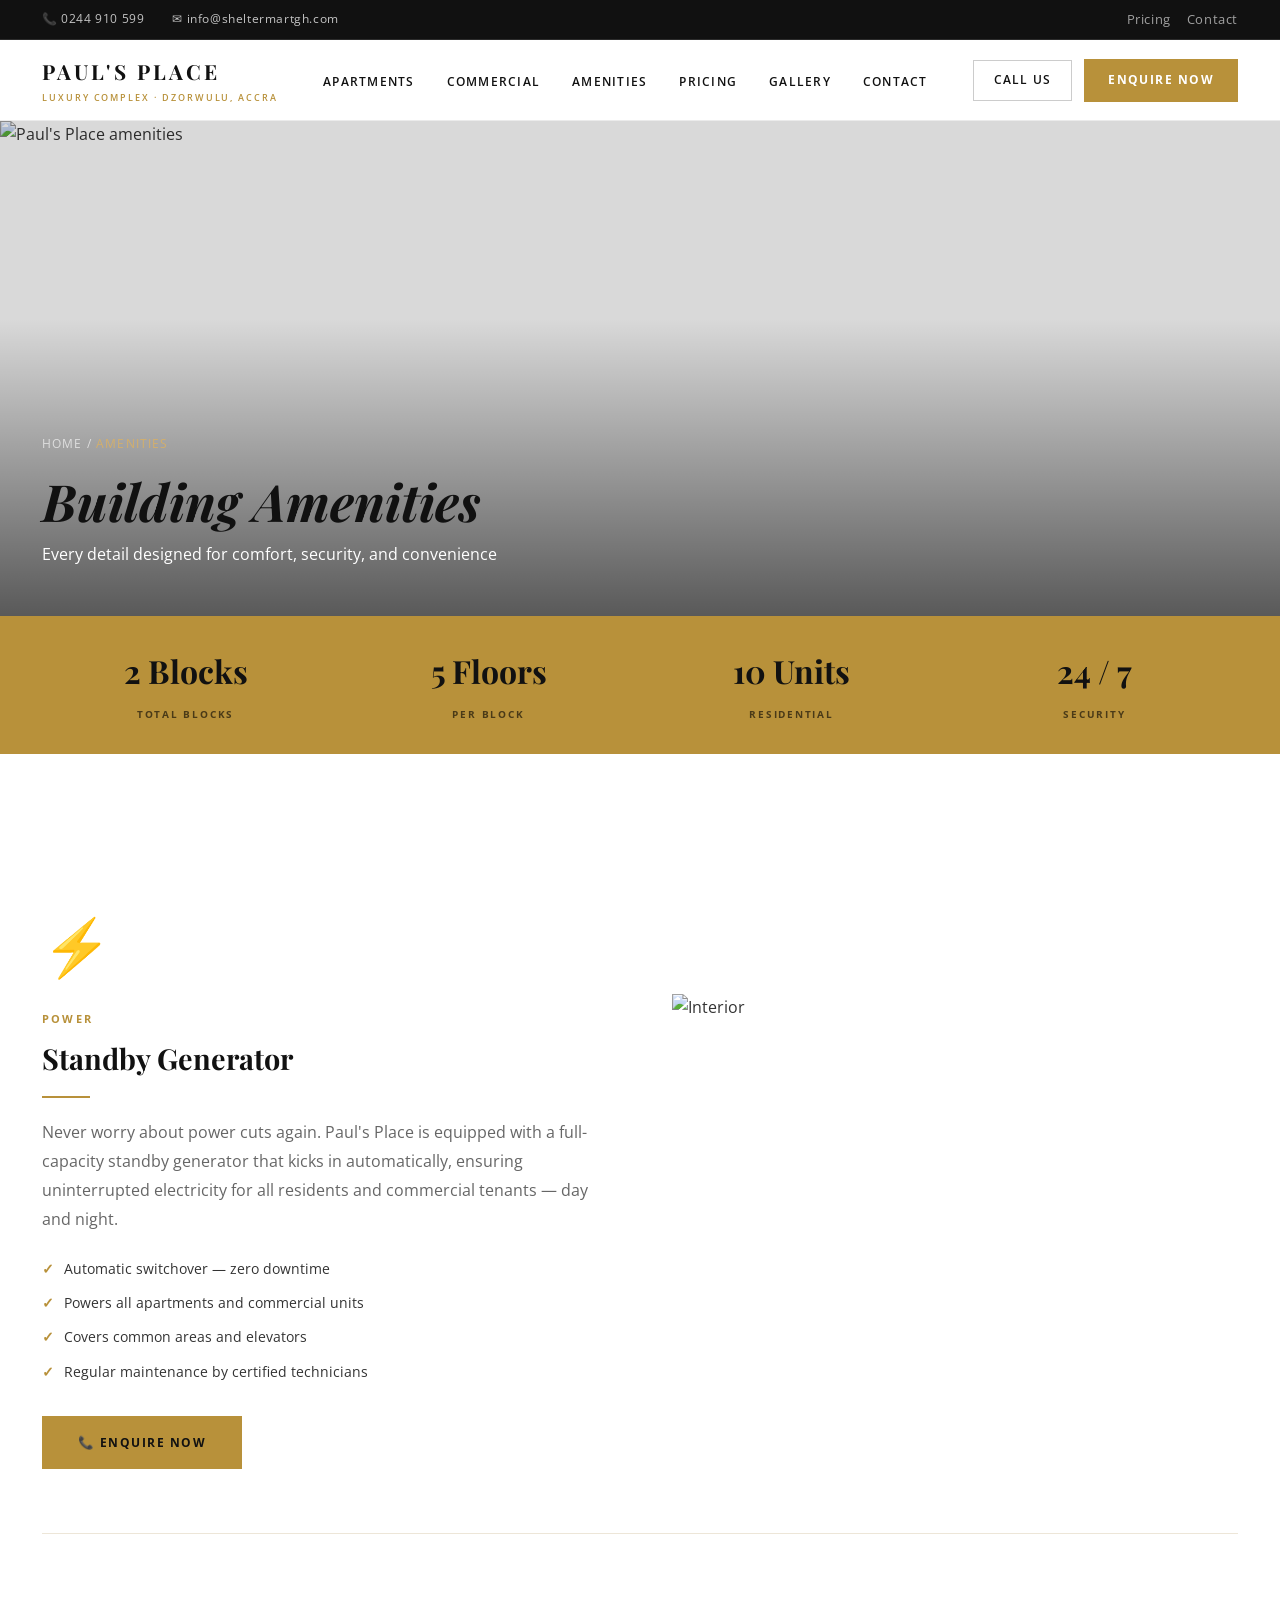
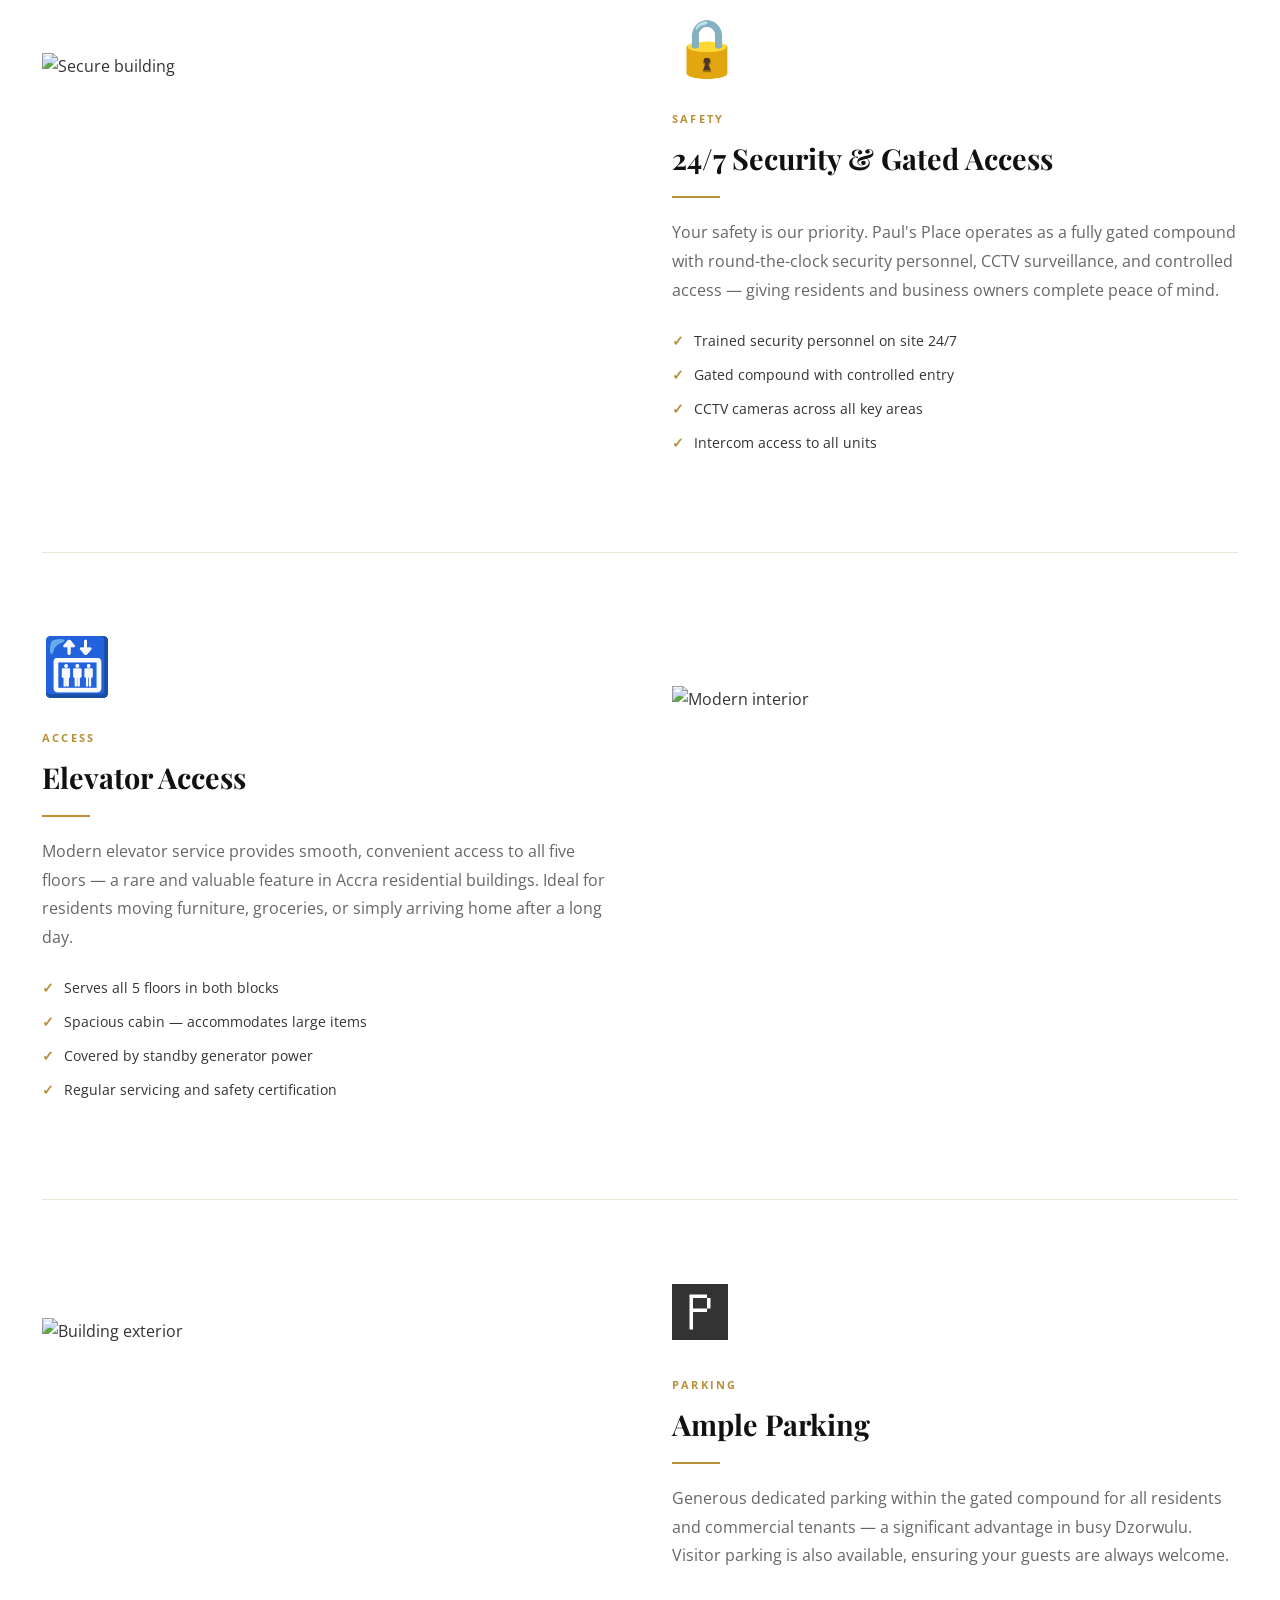
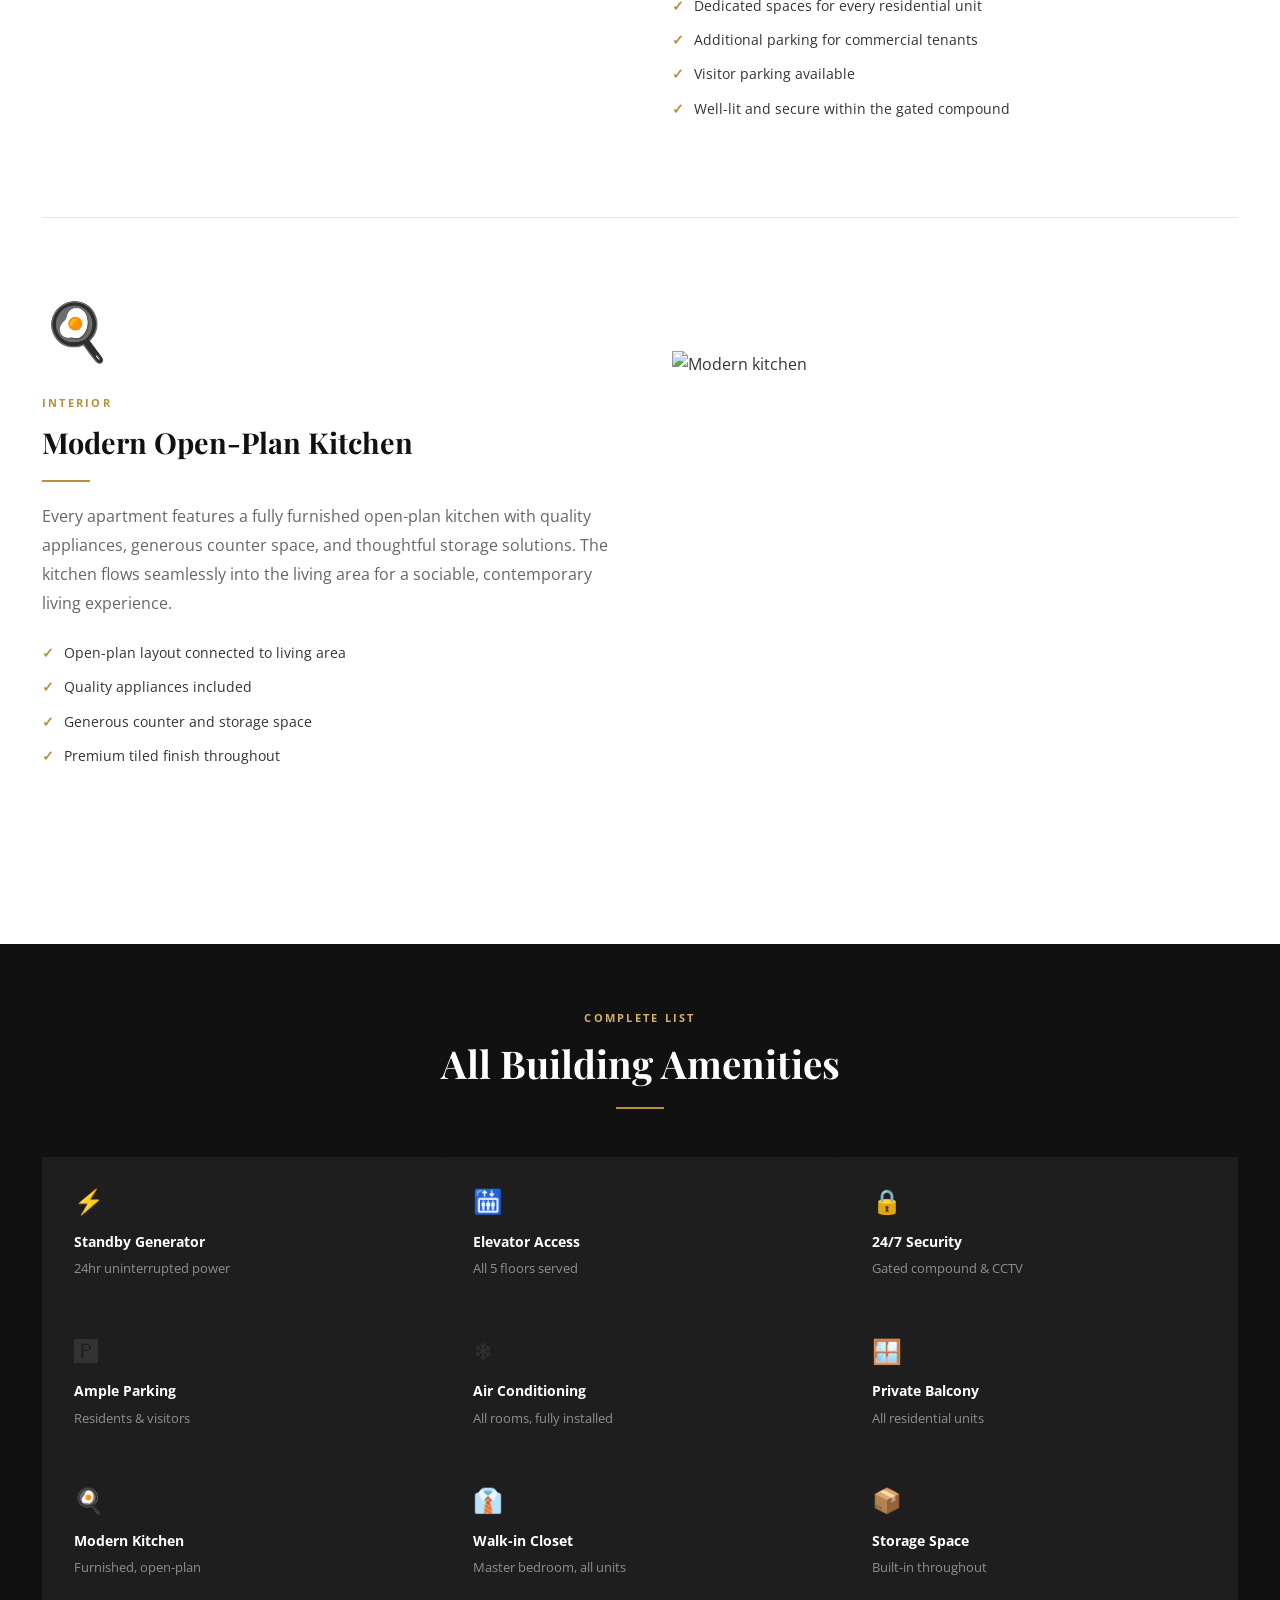
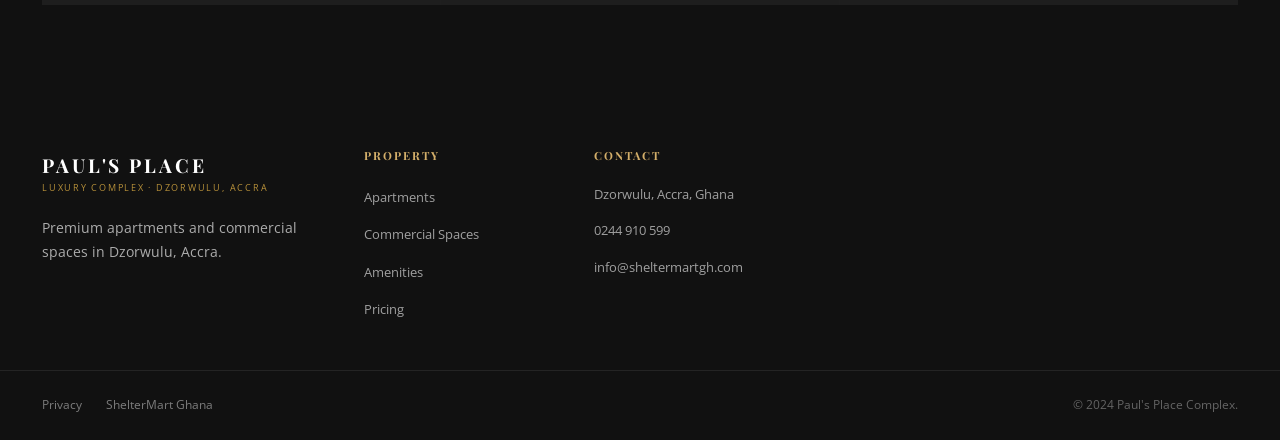
==== pages/amenities.html @ 36ce8ba9 "Initial commit: Paul's Place website" ====
<!DOCTYPE html>
<html lang="en">
<head>
  <meta charset="UTF-8" />
  <meta name="viewport" content="width=device-width, initial-scale=1.0" />
  <title>Amenities — Paul's Place | Dzorwulu, Accra</title>
  <meta name="description" content="Paul's Place building amenities: standby generator, elevator, 24/7 security, ample parking, air conditioning, balconies and premium finishes in Dzorwulu, Accra." />
  <link rel="preconnect" href="https://fonts.googleapis.com" />
  <link rel="preconnect" href="https://fonts.gstatic.com" crossorigin />
  <link href="https://fonts.googleapis.com/css2?family=Playfair+Display:ital,wght@0,400;0,600;0,700;1,400;1,700&family=Open+Sans:wght@300;400;600;700&display=swap" rel="stylesheet" />
  <link rel="stylesheet" href="../css/styles.css" />
  <style>
    .page-hero{position:relative;height:55vh;min-height:380px;overflow:hidden;display:flex;align-items:flex-end}
    .page-hero img{position:absolute;inset:0;width:100%;height:100%;object-fit:cover}
    .page-hero-overlay{position:absolute;inset:0;background:linear-gradient(to top,rgba(0,0,0,.65) 0%,rgba(0,0,0,.15) 60%)}
    .page-hero-content{position:relative;z-index:2;color:#fff;padding:3rem 2rem;max-width:1260px;margin:0 auto;width:100%}
    .page-hero-content h1{font-family:'Playfair Display',serif;font-size:clamp(2rem,4vw,3.5rem);font-style:italic;margin-bottom:.5rem}
    .breadcrumb{font-size:.72rem;letter-spacing:.1em;text-transform:uppercase;color:rgba(255,255,255,.65);margin-bottom:1rem}
    .breadcrumb a{color:rgba(255,255,255,.65)}.breadcrumb span{color:var(--gold-light)}
    .amenity-full{display:grid;grid-template-columns:1fr 1fr;gap:4rem;align-items:center;padding:4rem 0;border-bottom:1px solid var(--cream-2)}
    .amenity-full:last-child{border-bottom:none}
    .amenity-full.reverse{direction:rtl}.amenity-full.reverse>*{direction:ltr}
    .amenity-icon-large{font-size:3.5rem;margin-bottom:1rem}
    .checklist{display:flex;flex-direction:column;gap:.6rem;margin:1.5rem 0 2rem}
    .checklist li{display:flex;align-items:flex-start;gap:.6rem;font-size:.9rem;color:var(--text)}
    .checklist li::before{content:'✓';color:var(--gold);font-weight:700;flex-shrink:0}
    @media(max-width:768px){.amenity-full,.amenity-full.reverse{grid-template-columns:1fr;direction:ltr}.amenity-full.reverse>*{direction:ltr}}
  </style>
</head>
<body>
<div class="top-bar"><div class="container">
  <div class="top-bar-left"><a href="tel:0244910599">📞 0244 910 599</a><a href="mailto:info@sheltermartgh.com">✉ info@sheltermartgh.com</a></div>
  <div class="top-bar-right"><a href="../index.html#pricing">Pricing</a><a href="../index.html#contact">Contact</a></div>
</div></div>

<nav class="navbar" id="navbar"><div class="container">
  <a href="../index.html" class="navbar-logo"><span class="brand-name">Paul's Place</span><span class="brand-sub">Luxury Complex · Dzorwulu, Accra</span></a>
  <ul class="nav-links" id="navLinks">
    <li><a href="apartments.html">Apartments</a></li><li><a href="commercial.html">Commercial</a></li>
    <li><a href="amenities.html">Amenities</a></li><li><a href="../index.html#pricing">Pricing</a></li>
    <li><a href="../index.html#gallery">Gallery</a></li><li><a href="../index.html#contact">Contact</a></li>
  </ul>
  <div class="nav-actions">
    <a href="tel:0244910599" class="btn-signin">Call Us</a>
    <a href="../index.html#enquiry" class="btn-book">Enquire Now</a>
    <button class="nav-toggle" id="navToggle" aria-label="Toggle nav"><span></span><span></span><span></span></button>
  </div>
</div></nav>

<div class="page-hero">
  <img src="http://sheltermartgh.com/storage/three-bedroom-apartments-for-rent-at-dzorwulu/photo-45-2025-12-03-15-37-06.jpg" alt="Paul's Place amenities" loading="eager" />
  <div class="page-hero-overlay"></div>
  <div class="page-hero-content">
    <p class="breadcrumb"><a href="../index.html">Home</a> / <span>Amenities</span></p>
    <h1>Building Amenities</h1>
    <p>Every detail designed for comfort, security, and convenience</p>
  </div>
</div>

<!-- stats -->
<div style="background:var(--gold);padding:1.75rem 0">
  <div class="container">
    <div style="display:grid;grid-template-columns:repeat(4,1fr);gap:1rem;text-align:center">
      <div><span style="font-family:'Playfair Display',serif;font-size:2rem;font-weight:700;color:var(--dark);display:block">2 Blocks</span><span style="font-size:.62rem;font-weight:700;letter-spacing:.18em;text-transform:uppercase;color:rgba(0,0,0,.6)">Total Blocks</span></div>
      <div><span style="font-family:'Playfair Display',serif;font-size:2rem;font-weight:700;color:var(--dark);display:block">5 Floors</span><span style="font-size:.62rem;font-weight:700;letter-spacing:.18em;text-transform:uppercase;color:rgba(0,0,0,.6)">Per Block</span></div>
      <div><span style="font-family:'Playfair Display',serif;font-size:2rem;font-weight:700;color:var(--dark);display:block">10 Units</span><span style="font-size:.62rem;font-weight:700;letter-spacing:.18em;text-transform:uppercase;color:rgba(0,0,0,.6)">Residential</span></div>
      <div><span style="font-family:'Playfair Display',serif;font-size:2rem;font-weight:700;color:var(--dark);display:block">24 / 7</span><span style="font-size:.62rem;font-weight:700;letter-spacing:.18em;text-transform:uppercase;color:rgba(0,0,0,.6)">Security</span></div>
    </div>
  </div>
</div>

<section style="background:var(--white);padding:5rem 0">
  <div class="container">

    <div class="amenity-full reveal">
      <div>
        <div class="amenity-icon-large">⚡</div>
        <span class="section-eyebrow">Power</span>
        <h2 style="font-family:'Playfair Display',serif;font-size:1.8rem;margin-bottom:.75rem">Standby Generator</h2>
        <div class="divider"></div>
        <p style="color:var(--text-light);line-height:1.8">Never worry about power cuts again. Paul's Place is equipped with a full-capacity standby generator that kicks in automatically, ensuring uninterrupted electricity for all residents and commercial tenants — day and night.</p>
        <ul class="checklist"><li>Automatic switchover — zero downtime</li><li>Powers all apartments and commercial units</li><li>Covers common areas and elevators</li><li>Regular maintenance by certified technicians</li></ul>
        <a href="tel:0244910599" class="btn-primary">📞 Enquire Now</a>
      </div>
      <div>
        <img src="http://sheltermartgh.com/storage/two-bedroom-apartments-for-rent-at-dzorwulu-1/photo-32-2025-12-03-15-37-06.jpg" alt="Interior" loading="lazy" style="width:100%;height:380px;object-fit:cover" />
      </div>
    </div>

    <div class="amenity-full reverse reveal">
      <div>
        <div class="amenity-icon-large">🔒</div>
        <span class="section-eyebrow">Safety</span>
        <h2 style="font-family:'Playfair Display',serif;font-size:1.8rem;margin-bottom:.75rem">24/7 Security &amp; Gated Access</h2>
        <div class="divider"></div>
        <p style="color:var(--text-light);line-height:1.8">Your safety is our priority. Paul's Place operates as a fully gated compound with round-the-clock security personnel, CCTV surveillance, and controlled access — giving residents and business owners complete peace of mind.</p>
        <ul class="checklist"><li>Trained security personnel on site 24/7</li><li>Gated compound with controlled entry</li><li>CCTV cameras across all key areas</li><li>Intercom access to all units</li></ul>
      </div>
      <div>
        <img src="http://sheltermartgh.com/storage/three-bedroom-apartments-for-rent-at-dzorwulu/photo-27-2025-12-03-15-37-06.jpg" alt="Secure building" loading="lazy" style="width:100%;height:380px;object-fit:cover" />
      </div>
    </div>

    <div class="amenity-full reveal">
      <div>
        <div class="amenity-icon-large">🛗</div>
        <span class="section-eyebrow">Access</span>
        <h2 style="font-family:'Playfair Display',serif;font-size:1.8rem;margin-bottom:.75rem">Elevator Access</h2>
        <div class="divider"></div>
        <p style="color:var(--text-light);line-height:1.8">Modern elevator service provides smooth, convenient access to all five floors — a rare and valuable feature in Accra residential buildings. Ideal for residents moving furniture, groceries, or simply arriving home after a long day.</p>
        <ul class="checklist"><li>Serves all 5 floors in both blocks</li><li>Spacious cabin — accommodates large items</li><li>Covered by standby generator power</li><li>Regular servicing and safety certification</li></ul>
      </div>
      <div>
        <img src="http://sheltermartgh.com/storage/two-bedroom-apartments-for-rent-at-dzorwulu-1/photo-21-2025-12-03-15-37-06.jpg" alt="Modern interior" loading="lazy" style="width:100%;height:380px;object-fit:cover" />
      </div>
    </div>

    <div class="amenity-full reverse reveal">
      <div>
        <div class="amenity-icon-large">🅿</div>
        <span class="section-eyebrow">Parking</span>
        <h2 style="font-family:'Playfair Display',serif;font-size:1.8rem;margin-bottom:.75rem">Ample Parking</h2>
        <div class="divider"></div>
        <p style="color:var(--text-light);line-height:1.8">Generous dedicated parking within the gated compound for all residents and commercial tenants — a significant advantage in busy Dzorwulu. Visitor parking is also available, ensuring your guests are always welcome.</p>
        <ul class="checklist"><li>Dedicated spaces for every residential unit</li><li>Additional parking for commercial tenants</li><li>Visitor parking available</li><li>Well-lit and secure within the gated compound</li></ul>
      </div>
      <div>
        <img src="http://sheltermartgh.com/storage/three-bedroom-apartments-for-rent-at-dzorwulu/photo-41-2025-12-03-15-37-06.jpg" alt="Building exterior" loading="lazy" style="width:100%;height:380px;object-fit:cover" />
      </div>
    </div>

    <div class="amenity-full reveal">
      <div>
        <div class="amenity-icon-large">🍳</div>
        <span class="section-eyebrow">Interior</span>
        <h2 style="font-family:'Playfair Display',serif;font-size:1.8rem;margin-bottom:.75rem">Modern Open-Plan Kitchen</h2>
        <div class="divider"></div>
        <p style="color:var(--text-light);line-height:1.8">Every apartment features a fully furnished open-plan kitchen with quality appliances, generous counter space, and thoughtful storage solutions. The kitchen flows seamlessly into the living area for a sociable, contemporary living experience.</p>
        <ul class="checklist"><li>Open-plan layout connected to living area</li><li>Quality appliances included</li><li>Generous counter and storage space</li><li>Premium tiled finish throughout</li></ul>
      </div>
      <div>
        <img src="http://sheltermartgh.com/storage/two-bedroom-apartments-for-rent-at-dzorwulu-1/photo-6-2025-12-03-15-37-06.jpg" alt="Modern kitchen" loading="lazy" style="width:100%;height:380px;object-fit:cover" />
      </div>
    </div>

  </div>
</section>

<!-- full amenities grid -->
<section style="background:var(--dark);padding:4rem 0">
  <div class="container">
    <div class="section-header reveal" style="text-align:center;margin-bottom:3rem">
      <span class="section-eyebrow" style="color:var(--gold-light)">Complete List</span>
      <h2 class="section-title" style="color:var(--white)">All Building Amenities</h2>
      <div class="divider divider-center"></div>
    </div>
    <div style="display:grid;grid-template-columns:repeat(3,1fr);gap:1px;background:rgba(255,255,255,.06)" class="reveal">
      <div style="background:var(--dark-2);padding:1.5rem 2rem"><span style="font-size:1.5rem;display:block;margin-bottom:.5rem">⚡</span><strong style="color:#fff;font-size:.9rem;display:block">Standby Generator</strong><span style="font-size:.8rem;color:rgba(255,255,255,.5)">24hr uninterrupted power</span></div>
      <div style="background:var(--dark-2);padding:1.5rem 2rem"><span style="font-size:1.5rem;display:block;margin-bottom:.5rem">🛗</span><strong style="color:#fff;font-size:.9rem;display:block">Elevator Access</strong><span style="font-size:.8rem;color:rgba(255,255,255,.5)">All 5 floors served</span></div>
      <div style="background:var(--dark-2);padding:1.5rem 2rem"><span style="font-size:1.5rem;display:block;margin-bottom:.5rem">🔒</span><strong style="color:#fff;font-size:.9rem;display:block">24/7 Security</strong><span style="font-size:.8rem;color:rgba(255,255,255,.5)">Gated compound &amp; CCTV</span></div>
      <div style="background:var(--dark-2);padding:1.5rem 2rem"><span style="font-size:1.5rem;display:block;margin-bottom:.5rem">🅿</span><strong style="color:#fff;font-size:.9rem;display:block">Ample Parking</strong><span style="font-size:.8rem;color:rgba(255,255,255,.5)">Residents &amp; visitors</span></div>
      <div style="background:var(--dark-2);padding:1.5rem 2rem"><span style="font-size:1.5rem;display:block;margin-bottom:.5rem">❄</span><strong style="color:#fff;font-size:.9rem;display:block">Air Conditioning</strong><span style="font-size:.8rem;color:rgba(255,255,255,.5)">All rooms, fully installed</span></div>
      <div style="background:var(--dark-2);padding:1.5rem 2rem"><span style="font-size:1.5rem;display:block;margin-bottom:.5rem">🪟</span><strong style="color:#fff;font-size:.9rem;display:block">Private Balcony</strong><span style="font-size:.8rem;color:rgba(255,255,255,.5)">All residential units</span></div>
      <div style="background:var(--dark-2);padding:1.5rem 2rem"><span style="font-size:1.5rem;display:block;margin-bottom:.5rem">🍳</span><strong style="color:#fff;font-size:.9rem;display:block">Modern Kitchen</strong><span style="font-size:.8rem;color:rgba(255,255,255,.5)">Furnished, open-plan</span></div>
      <div style="background:var(--dark-2);padding:1.5rem 2rem"><span style="font-size:1.5rem;display:block;margin-bottom:.5rem">👔</span><strong style="color:#fff;font-size:.9rem;display:block">Walk-in Closet</strong><span style="font-size:.8rem;color:rgba(255,255,255,.5)">Master bedroom, all units</span></div>
      <div style="background:var(--dark-2);padding:1.5rem 2rem"><span style="font-size:1.5rem;display:block;margin-bottom:.5rem">📦</span><strong style="color:#fff;font-size:.9rem;display:block">Storage Space</strong><span style="font-size:.8rem;color:rgba(255,255,255,.5)">Built-in throughout</span></div>
    </div>
  </div>
</section>

<footer class="footer"><div class="footer-top"><div class="container"><div class="footer-grid">
  <div class="footer-brand footer-col"><div class="brand-name">Paul's Place</div><span class="brand-sub">Luxury Complex · Dzorwulu, Accra</span><p>Premium apartments and commercial spaces in Dzorwulu, Accra.</p></div>
  <div class="footer-col"><h3 class="footer-col-title">Property</h3><ul class="footer-links"><li><a href="apartments.html">Apartments</a></li><li><a href="commercial.html">Commercial Spaces</a></li><li><a href="amenities.html">Amenities</a></li><li><a href="../index.html#pricing">Pricing</a></li></ul></div>
  <div class="footer-col"><h3 class="footer-col-title">Contact</h3><ul class="footer-links"><li style="color:rgba(255,255,255,.6);font-size:.84rem">Dzorwulu, Accra, Ghana</li><li><a href="tel:0244910599">0244 910 599</a></li><li><a href="mailto:info@sheltermartgh.com">info@sheltermartgh.com</a></li></ul></div>
</div></div></div>
<div class="container"><div class="footer-bottom"><div class="footer-legal"><a href="#">Privacy</a><a href="https://sheltermartgh.com" target="_blank">ShelterMart Ghana</a></div><p class="footer-copy">&copy; 2024 Paul's Place Complex.</p></div></div></footer>
<script src="../js/main.js" defer></script>
</body>
</html>
---- css/styles.css ----
/* ==============================
   KEMPINSKI HOTEL GOLD COAST CITY
   Main Stylesheet
   ============================== */

/* Reset & Base */
*, *::before, *::after { box-sizing: border-box; margin: 0; padding: 0; }

:root {
  --gold: #B8913A;
  --gold-light: #D4AF6A;
  --gold-dark: #8B6914;
  --dark: #111111;
  --dark-2: #1E1E1E;
  --dark-3: #2C2C2C;
  --cream: #F7F2EA;
  --cream-2: #EDE6D8;
  --white: #FFFFFF;
  --text: #333333;
  --text-light: #666666;
  --text-muted: #999999;
  --border: rgba(184,145,58,0.25);
  --shadow: 0 4px 24px rgba(0,0,0,0.12);
  --shadow-lg: 0 16px 48px rgba(0,0,0,0.18);
  --radius: 2px;
  --transition: all 0.35s cubic-bezier(0.4,0,0.2,1);
}

html { scroll-behavior: smooth; font-size: 16px; }

body {
  font-family: 'Open Sans', 'Helvetica Neue', Arial, sans-serif;
  color: var(--text);
  background: var(--white);
  line-height: 1.7;
  overflow-x: hidden;
}

img { display: block; max-width: 100%; height: auto; }
a { text-decoration: none; color: inherit; }
ul { list-style: none; }
button { cursor: pointer; border: none; background: none; font-family: inherit; }

/* Typography */
h1, h2, h3, h4, h5 {
  font-family: 'Playfair Display', 'Times New Roman', serif;
  font-weight: 700;
  line-height: 1.25;
  color: var(--dark);
}

.section-eyebrow {
  font-size: 0.7rem;
  font-weight: 700;
  letter-spacing: 0.2em;
  text-transform: uppercase;
  color: var(--gold);
  display: block;
  margin-bottom: 0.75rem;
}

.section-title {
  font-size: clamp(1.8rem, 3vw, 2.8rem);
  margin-bottom: 1.25rem;
}

.section-subtitle {
  font-size: 1.05rem;
  color: var(--text-light);
  max-width: 600px;
  line-height: 1.75;
}

/* Containers */
.container { max-width: 1260px; margin: 0 auto; padding: 0 2rem; }
.container-wide { max-width: 1440px; margin: 0 auto; padding: 0 2rem; }

/* Section Spacing */
section { padding: 6rem 0; }

/* ==============================
   TOP BAR
   ============================== */
.top-bar {
  background: var(--dark);
  color: rgba(255,255,255,0.75);
  font-size: 0.75rem;
  letter-spacing: 0.05em;
  padding: 0.55rem 0;
  border-bottom: 1px solid var(--dark-3);
}

.top-bar .container {
  display: flex;
  justify-content: space-between;
  align-items: center;
  gap: 1rem;
}

.top-bar-left { display: flex; gap: 1.75rem; align-items: center; }
.top-bar-left a { color: rgba(255,255,255,0.75); transition: var(--transition); display: flex; align-items: center; gap: 0.35rem; }
.top-bar-left a:hover { color: var(--gold-light); }

.top-bar-right { display: flex; gap: 1rem; align-items: center; }
.top-bar-right a { color: rgba(255,255,255,0.6); font-size: 0.8rem; transition: var(--transition); }
.top-bar-right a:hover { color: var(--gold-light); }

/* ==============================
   NAVIGATION
   ============================== */
.navbar {
  position: sticky;
  top: 0;
  z-index: 1000;
  background: var(--white);
  border-bottom: 1px solid rgba(0,0,0,0.08);
  transition: var(--transition);
}

.navbar.scrolled {
  box-shadow: var(--shadow);
}

.navbar .container {
  display: flex;
  align-items: center;
  justify-content: space-between;
  height: 80px;
  gap: 2rem;
}

.navbar-logo {
  flex-shrink: 0;
  display: flex;
  flex-direction: column;
  align-items: flex-start;
  gap: 0.1rem;
}

.navbar-logo .brand-name {
  font-family: 'Playfair Display', serif;
  font-size: 1.3rem;
  font-weight: 700;
  letter-spacing: 0.15em;
  color: var(--dark);
  text-transform: uppercase;
}

.navbar-logo .brand-sub {
  font-size: 0.55rem;
  letter-spacing: 0.22em;
  text-transform: uppercase;
  color: var(--gold);
  font-weight: 600;
}

.nav-links {
  display: flex;
  gap: 2rem;
  align-items: center;
}

.nav-links a {
  font-size: 0.78rem;
  font-weight: 600;
  letter-spacing: 0.1em;
  text-transform: uppercase;
  color: var(--dark);
  transition: var(--transition);
  position: relative;
  padding-bottom: 0.2rem;
}

.nav-links a::after {
  content: '';
  position: absolute;
  bottom: 0; left: 0;
  width: 0; height: 1.5px;
  background: var(--gold);
  transition: width 0.3s ease;
}

.nav-links a:hover { color: var(--gold); }
.nav-links a:hover::after { width: 100%; }

.nav-actions { display: flex; gap: 0.75rem; align-items: center; flex-shrink: 0; }

.btn-signin {
  font-size: 0.75rem;
  font-weight: 600;
  letter-spacing: 0.1em;
  text-transform: uppercase;
  color: var(--dark);
  padding: 0.6rem 1.25rem;
  border: 1.5px solid rgba(0,0,0,0.2);
  transition: var(--transition);
}

.btn-signin:hover { border-color: var(--gold); color: var(--gold); }

.btn-book {
  font-size: 0.75rem;
  font-weight: 700;
  letter-spacing: 0.12em;
  text-transform: uppercase;
  color: var(--white);
  background: var(--gold);
  padding: 0.7rem 1.5rem;
  transition: var(--transition);
}

.btn-book:hover { background: var(--gold-dark); }

/* Mobile menu toggle */
.nav-toggle {
  display: none;
  flex-direction: column;
  gap: 5px;
  padding: 0.5rem;
}
.nav-toggle span { display: block; width: 24px; height: 2px; background: var(--dark); transition: var(--transition); }

/* ==============================
   HERO
   ============================== */
.hero {
  position: relative;
  height: 100vh;
  min-height: 620px;
  display: flex;
  align-items: center;
  overflow: hidden;
}

.hero-slides { position: absolute; inset: 0; }

.hero-slide {
  position: absolute;
  inset: 0;
  background-size: cover;
  background-position: center;
  opacity: 0;
  transition: opacity 1.2s ease;
}

.hero-slide.active { opacity: 1; }

.hero-overlay {
  position: absolute;
  inset: 0;
  background: linear-gradient(
    135deg,
    rgba(0,0,0,0.65) 0%,
    rgba(0,0,0,0.35) 60%,
    rgba(0,0,0,0.2) 100%
  );
  z-index: 1;
}

.hero-content {
  position: relative;
  z-index: 2;
  color: var(--white);
  max-width: 700px;
  padding: 0 2rem;
  margin-left: max(2rem, calc((100vw - 1260px) / 2 + 2rem));
}

.hero-eyebrow {
  font-size: 0.7rem;
  font-weight: 700;
  letter-spacing: 0.3em;
  text-transform: uppercase;
  color: var(--gold-light);
  margin-bottom: 1.25rem;
  display: flex;
  align-items: center;
  gap: 1rem;
}

.hero-eyebrow::before {
  content: '';
  display: block;
  width: 40px;
  height: 1px;
  background: var(--gold-light);
}

.hero-title {
  font-size: clamp(2.4rem, 5vw, 4.2rem);
  color: var(--white);
  margin-bottom: 1.5rem;
  line-height: 1.1;
  font-style: italic;
}

.hero-subtitle {
  font-size: 1.05rem;
  color: rgba(255,255,255,0.85);
  margin-bottom: 2.5rem;
  max-width: 500px;
  line-height: 1.75;
}

.hero-actions { display: flex; gap: 1rem; flex-wrap: wrap; }

.btn-primary {
  display: inline-block;
  font-size: 0.78rem;
  font-weight: 700;
  letter-spacing: 0.12em;
  text-transform: uppercase;
  color: var(--dark);
  background: var(--gold);
  padding: 1rem 2.25rem;
  transition: var(--transition);
}

.btn-primary:hover { background: var(--gold-dark); color: var(--white); }

.btn-outline-white {
  display: inline-block;
  font-size: 0.78rem;
  font-weight: 700;
  letter-spacing: 0.12em;
  text-transform: uppercase;
  color: var(--white);
  border: 1.5px solid rgba(255,255,255,0.6);
  padding: 1rem 2.25rem;
  transition: var(--transition);
}

.btn-outline-white:hover {
  background: rgba(255,255,255,0.1);
  border-color: var(--white);
}

.hero-scroll-indicator {
  position: absolute;
  bottom: 2.5rem;
  left: 50%;
  transform: translateX(-50%);
  z-index: 2;
  display: flex;
  flex-direction: column;
  align-items: center;
  gap: 0.5rem;
  color: rgba(255,255,255,0.6);
  font-size: 0.65rem;
  letter-spacing: 0.2em;
  text-transform: uppercase;
  animation: bounce 2s infinite;
}

.scroll-line {
  width: 1px;
  height: 40px;
  background: linear-gradient(to bottom, rgba(255,255,255,0.6), transparent);
}

@keyframes bounce {
  0%, 100% { transform: translateX(-50%) translateY(0); }
  50% { transform: translateX(-50%) translateY(8px); }
}

/* Hero slide dots */
.hero-dots {
  position: absolute;
  bottom: 2.5rem;
  right: 2rem;
  z-index: 2;
  display: flex;
  gap: 0.5rem;
}

.hero-dot {
  width: 6px; height: 6px;
  border-radius: 50%;
  background: rgba(255,255,255,0.4);
  cursor: pointer;
  transition: var(--transition);
  border: none;
}

.hero-dot.active {
  background: var(--gold-light);
  width: 24px;
  border-radius: 3px;
}

/* ==============================
   QUICK BOOKING BAR
   ============================== */
.booking-bar {
  background: var(--dark);
  padding: 1.5rem 0;
  position: relative;
  z-index: 3;
}

.booking-bar .container {
  display: flex;
  gap: 1px;
  align-items: stretch;
  background: rgba(255,255,255,0.08);
}

.booking-field {
  flex: 1;
  display: flex;
  flex-direction: column;
  gap: 0.25rem;
  padding: 1rem 1.5rem;
  background: rgba(255,255,255,0.04);
  border-right: 1px solid rgba(255,255,255,0.08);
  cursor: pointer;
  transition: var(--transition);
  min-width: 0;
}

.booking-field:hover { background: rgba(255,255,255,0.08); }

.booking-field:last-child { border-right: none; }

.booking-label {
  font-size: 0.6rem;
  font-weight: 700;
  letter-spacing: 0.18em;
  text-transform: uppercase;
  color: var(--gold-light);
}

.booking-value {
  font-size: 0.9rem;
  color: rgba(255,255,255,0.85);
  white-space: nowrap;
  overflow: hidden;
  text-overflow: ellipsis;
}

.booking-submit {
  background: var(--gold);
  color: var(--dark);
  font-size: 0.78rem;
  font-weight: 700;
  letter-spacing: 0.12em;
  text-transform: uppercase;
  padding: 0 2.5rem;
  flex-shrink: 0;
  transition: var(--transition);
  border: none;
  cursor: pointer;
}

.booking-submit:hover { background: var(--gold-light); }

/* ==============================
   ABOUT / WELCOME
   ============================== */
.about-section {
  background: var(--cream);
}

.about-inner {
  display: grid;
  grid-template-columns: 1fr 1fr;
  gap: 6rem;
  align-items: center;
}

.about-image-block {
  position: relative;
}

.about-image-main {
  width: 100%;
  height: 560px;
  object-fit: cover;
}

.about-image-accent {
  position: absolute;
  width: 220px;
  height: 180px;
  object-fit: cover;
  bottom: -2.5rem;
  right: -2.5rem;
  border: 6px solid var(--cream);
  box-shadow: var(--shadow-lg);
}

.about-stat-badge {
  position: absolute;
  top: 2rem;
  left: -2.5rem;
  background: var(--gold);
  color: var(--dark);
  padding: 1.25rem 1.5rem;
  text-align: center;
  box-shadow: var(--shadow);
}

.stat-number {
  font-family: 'Playfair Display', serif;
  font-size: 2.2rem;
  font-weight: 700;
  display: block;
  line-height: 1;
}

.stat-label {
  font-size: 0.62rem;
  font-weight: 700;
  letter-spacing: 0.15em;
  text-transform: uppercase;
  margin-top: 0.35rem;
}

.about-text { }

.about-text .section-subtitle { max-width: 100%; margin-bottom: 2rem; }

.about-features {
  display: grid;
  grid-template-columns: 1fr 1fr;
  gap: 1.25rem;
  margin-top: 2.5rem;
}

.about-feature {
  display: flex;
  gap: 0.75rem;
  align-items: flex-start;
}

.about-feature-icon {
  width: 36px;
  height: 36px;
  background: var(--gold);
  display: flex;
  align-items: center;
  justify-content: center;
  flex-shrink: 0;
  font-size: 1rem;
}

.about-feature-text strong {
  display: block;
  font-size: 0.82rem;
  font-weight: 700;
  letter-spacing: 0.05em;
  color: var(--dark);
  margin-bottom: 0.15rem;
}

.about-feature-text span {
  font-size: 0.78rem;
  color: var(--text-light);
}

/* ==============================
   ROOMS & SUITES
   ============================== */
.rooms-section { background: var(--white); }

.section-header {
  text-align: center;
  margin-bottom: 3.5rem;
}

.section-header .section-subtitle {
  margin: 0 auto;
}

.rooms-tabs {
  display: flex;
  justify-content: center;
  gap: 0;
  border-bottom: 1px solid var(--border);
  margin-bottom: 3rem;
}

.room-tab {
  font-size: 0.75rem;
  font-weight: 700;
  letter-spacing: 0.12em;
  text-transform: uppercase;
  color: var(--text-muted);
  padding: 0.85rem 2rem;
  border-bottom: 2px solid transparent;
  margin-bottom: -1px;
  transition: var(--transition);
  cursor: pointer;
  border: none;
  background: none;
  font-family: inherit;
}

.room-tab:hover { color: var(--gold); }
.room-tab.active { color: var(--gold); border-bottom-color: var(--gold); }

.rooms-grid {
  display: grid;
  grid-template-columns: repeat(4, 1fr);
  gap: 1.5px;
}

.rooms-grid .room-panel { display: none; }
.rooms-grid .room-panel.active { display: contents; }

.room-card {
  position: relative;
  overflow: hidden;
  cursor: pointer;
  group: true;
}

.room-card-image {
  width: 100%;
  height: 380px;
  object-fit: cover;
  transition: transform 0.6s ease;
  display: block;
}

.room-card:hover .room-card-image { transform: scale(1.04); }

.room-card-overlay {
  position: absolute;
  inset: 0;
  background: linear-gradient(to top, rgba(0,0,0,0.75) 0%, rgba(0,0,0,0) 55%);
  display: flex;
  flex-direction: column;
  justify-content: flex-end;
  padding: 1.75rem;
}

.room-card-eyebrow {
  font-size: 0.62rem;
  font-weight: 700;
  letter-spacing: 0.18em;
  text-transform: uppercase;
  color: var(--gold-light);
  margin-bottom: 0.4rem;
}

.room-card-name {
  font-family: 'Playfair Display', serif;
  font-size: 1.2rem;
  font-weight: 700;
  color: var(--white);
  margin-bottom: 0.4rem;
}

.room-card-meta {
  display: flex;
  gap: 1rem;
  font-size: 0.72rem;
  color: rgba(255,255,255,0.75);
  margin-bottom: 1rem;
}

.room-card-link {
  font-size: 0.7rem;
  font-weight: 700;
  letter-spacing: 0.12em;
  text-transform: uppercase;
  color: var(--gold-light);
  display: flex;
  align-items: center;
  gap: 0.4rem;
  transition: var(--transition);
  opacity: 0;
  transform: translateY(8px);
  transition: all 0.3s ease;
}

.room-card:hover .room-card-link {
  opacity: 1;
  transform: translateY(0);
}

.room-card-link::after { content: '→'; }

/* ==============================
   DINING
   ============================== */
.dining-section { background: var(--cream); }

.dining-featured {
  display: grid;
  grid-template-columns: 1.1fr 0.9fr;
  gap: 0;
  margin-bottom: 3rem;
  min-height: 520px;
}

.dining-featured-image {
  position: relative;
  overflow: hidden;
}

.dining-featured-image img {
  width: 100%;
  height: 100%;
  object-fit: cover;
  transition: transform 0.6s ease;
}

.dining-featured-image:hover img { transform: scale(1.03); }

.dining-featured-content {
  background: var(--dark);
  color: var(--white);
  padding: 4rem 3rem;
  display: flex;
  flex-direction: column;
  justify-content: center;
}

.dining-featured-content .section-eyebrow { color: var(--gold-light); }
.dining-featured-content .section-title { color: var(--white); font-size: 2rem; }
.dining-featured-content .section-subtitle { color: rgba(255,255,255,0.7); margin-bottom: 2rem; }

.dining-tags { display: flex; gap: 0.5rem; flex-wrap: wrap; margin-bottom: 2rem; }

.dining-tag {
  font-size: 0.65rem;
  font-weight: 700;
  letter-spacing: 0.12em;
  text-transform: uppercase;
  color: var(--gold-light);
  border: 1px solid var(--gold-dark);
  padding: 0.35rem 0.75rem;
}

.btn-outline-gold {
  display: inline-block;
  font-size: 0.75rem;
  font-weight: 700;
  letter-spacing: 0.12em;
  text-transform: uppercase;
  color: var(--gold);
  border: 1.5px solid var(--gold);
  padding: 0.85rem 1.75rem;
  transition: var(--transition);
  align-self: flex-start;
}

.btn-outline-gold:hover { background: var(--gold); color: var(--dark); }

.dining-grid {
  display: grid;
  grid-template-columns: repeat(3, 1fr);
  gap: 2rem;
}

.dining-card {
  background: var(--white);
  overflow: hidden;
  transition: var(--transition);
  box-shadow: 0 2px 12px rgba(0,0,0,0.06);
}

.dining-card:hover { transform: translateY(-4px); box-shadow: var(--shadow); }

.dining-card-image {
  height: 220px;
  object-fit: cover;
  width: 100%;
  transition: transform 0.5s ease;
}

.dining-card:hover .dining-card-image { transform: scale(1.03); }

.dining-card-body { padding: 1.5rem; }

.dining-card-name {
  font-family: 'Playfair Display', serif;
  font-size: 1.15rem;
  margin-bottom: 0.5rem;
}

.dining-card-type {
  font-size: 0.65rem;
  font-weight: 700;
  letter-spacing: 0.15em;
  text-transform: uppercase;
  color: var(--gold);
  margin-bottom: 0.75rem;
}

.dining-card-desc {
  font-size: 0.88rem;
  color: var(--text-light);
  line-height: 1.65;
  margin-bottom: 1.25rem;
}

.dining-card-footer {
  display: flex;
  justify-content: space-between;
  align-items: center;
  padding-top: 1rem;
  border-top: 1px solid var(--cream-2);
}

.dining-card-dress {
  font-size: 0.7rem;
  color: var(--text-muted);
  letter-spacing: 0.05em;
}

.dining-card-link {
  font-size: 0.7rem;
  font-weight: 700;
  letter-spacing: 0.1em;
  text-transform: uppercase;
  color: var(--gold);
  transition: var(--transition);
}

.dining-card-link:hover { color: var(--gold-dark); }

/* ==============================
   SPA & WELLNESS
   ============================== */
.spa-section { background: var(--dark); color: var(--white); }

.spa-inner {
  display: grid;
  grid-template-columns: 0.9fr 1.1fr;
  gap: 6rem;
  align-items: center;
}

.spa-content .section-eyebrow { color: var(--gold-light); }
.spa-content .section-title { color: var(--white); }
.spa-content .section-subtitle { color: rgba(255,255,255,0.7); }

.spa-stats {
  display: grid;
  grid-template-columns: repeat(3, 1fr);
  gap: 1.5rem;
  margin: 2.5rem 0;
}

.spa-stat { text-align: center; }

.spa-stat-number {
  font-family: 'Playfair Display', serif;
  font-size: 2rem;
  font-weight: 700;
  color: var(--gold);
  display: block;
  line-height: 1;
}

.spa-stat-label {
  font-size: 0.68rem;
  font-weight: 600;
  letter-spacing: 0.12em;
  text-transform: uppercase;
  color: rgba(255,255,255,0.55);
  margin-top: 0.4rem;
  display: block;
}

.spa-services {
  display: grid;
  grid-template-columns: 1fr 1fr;
  gap: 0.75rem;
  margin: 2rem 0 2.5rem;
}

.spa-service {
  display: flex;
  align-items: center;
  gap: 0.6rem;
  font-size: 0.85rem;
  color: rgba(255,255,255,0.8);
}

.spa-service::before {
  content: '';
  width: 5px; height: 5px;
  border-radius: 50%;
  background: var(--gold);
  flex-shrink: 0;
}

.spa-image-block {
  position: relative;
}

.spa-image-main {
  width: 100%;
  height: 600px;
  object-fit: cover;
}

.spa-image-overlay {
  position: absolute;
  bottom: 2rem;
  left: -3rem;
  background: var(--gold);
  color: var(--dark);
  padding: 2rem 2.5rem;
  max-width: 240px;
}

.spa-image-overlay strong {
  font-family: 'Playfair Display', serif;
  font-size: 1.4rem;
  display: block;
  margin-bottom: 0.25rem;
}

.spa-image-overlay span {
  font-size: 0.72rem;
  font-weight: 700;
  letter-spacing: 0.12em;
  text-transform: uppercase;
  opacity: 0.8;
}

/* ==============================
   MEETINGS & EVENTS
   ============================== */
.meetings-section { background: var(--cream); }

.meetings-overview {
  display: grid;
  grid-template-columns: 1fr 1fr;
  gap: 4rem;
  margin-bottom: 4rem;
  align-items: center;
}

.meetings-image { width: 100%; height: 420px; object-fit: cover; }

.meetings-content .section-subtitle { margin-bottom: 2rem; }

.meetings-highlights {
  display: flex;
  flex-direction: column;
  gap: 1.25rem;
}

.meeting-highlight {
  display: flex;
  gap: 1rem;
  align-items: flex-start;
}

.meeting-highlight-icon {
  font-size: 1.25rem;
  flex-shrink: 0;
  margin-top: 0.1rem;
}

.meeting-highlight-text strong {
  display: block;
  font-size: 0.9rem;
  font-weight: 700;
  margin-bottom: 0.2rem;
}

.meeting-highlight-text p {
  font-size: 0.82rem;
  color: var(--text-light);
}

.venues-grid {
  display: grid;
  grid-template-columns: repeat(3, 1fr);
  gap: 1.5rem;
}

.venue-card {
  background: var(--white);
  padding: 2rem;
  border-top: 3px solid transparent;
  transition: var(--transition);
  box-shadow: 0 2px 12px rgba(0,0,0,0.05);
}

.venue-card:hover { border-top-color: var(--gold); box-shadow: var(--shadow); }

.venue-name {
  font-family: 'Playfair Display', serif;
  font-size: 1.15rem;
  margin-bottom: 0.4rem;
}

.venue-size {
  font-size: 0.7rem;
  font-weight: 700;
  letter-spacing: 0.12em;
  text-transform: uppercase;
  color: var(--gold);
  margin-bottom: 0.85rem;
}

.venue-desc {
  font-size: 0.85rem;
  color: var(--text-light);
  margin-bottom: 1.25rem;
  line-height: 1.65;
}

.venue-capacity {
  display: flex;
  gap: 1.25rem;
  padding-top: 1rem;
  border-top: 1px solid var(--cream-2);
}

.venue-cap-item {
  display: flex;
  flex-direction: column;
  gap: 0.15rem;
}

.venue-cap-count {
  font-size: 1.1rem;
  font-weight: 700;
  color: var(--dark);
  font-family: 'Playfair Display', serif;
}

.venue-cap-label {
  font-size: 0.62rem;
  font-weight: 600;
  letter-spacing: 0.1em;
  text-transform: uppercase;
  color: var(--text-muted);
}

/* ==============================
   SPECIAL OFFERS
   ============================== */
.offers-section { background: var(--white); }

.offers-grid {
  display: grid;
  grid-template-columns: repeat(3, 1fr);
  gap: 2rem;
}

.offer-card {
  border: 1px solid var(--border);
  overflow: hidden;
  transition: var(--transition);
}

.offer-card:hover { box-shadow: var(--shadow); transform: translateY(-3px); }

.offer-card-image {
  width: 100%; height: 240px; object-fit: cover;
  transition: transform 0.5s ease;
}

.offer-card:hover .offer-card-image { transform: scale(1.04); }

.offer-card-body { padding: 1.75rem; }

.offer-badge {
  display: inline-block;
  font-size: 0.6rem;
  font-weight: 700;
  letter-spacing: 0.18em;
  text-transform: uppercase;
  background: var(--gold);
  color: var(--dark);
  padding: 0.3rem 0.7rem;
  margin-bottom: 1rem;
}

.offer-card-title {
  font-family: 'Playfair Display', serif;
  font-size: 1.2rem;
  margin-bottom: 0.75rem;
}

.offer-card-desc {
  font-size: 0.86rem;
  color: var(--text-light);
  line-height: 1.7;
  margin-bottom: 1.5rem;
}

.offer-perks { margin-bottom: 1.75rem; }

.offer-perk {
  font-size: 0.82rem;
  color: var(--text);
  padding: 0.35rem 0;
  border-bottom: 1px solid var(--cream-2);
  display: flex;
  align-items: center;
  gap: 0.5rem;
}

.offer-perk::before { content: '✓'; color: var(--gold); font-weight: 700; }

/* ==============================
   GALLERY
   ============================== */
.gallery-section { background: var(--dark); padding: 4rem 0; }

.gallery-header { text-align: center; margin-bottom: 2.5rem; }
.gallery-header .section-title { color: var(--white); }
.gallery-header .section-eyebrow { color: var(--gold-light); }

.gallery-grid {
  display: grid;
  grid-template-columns: repeat(6, 1fr);
  grid-template-rows: repeat(2, 200px);
  gap: 3px;
}

.gallery-item {
  overflow: hidden;
  position: relative;
  cursor: pointer;
}

.gallery-item img {
  width: 100%; height: 100%;
  object-fit: cover;
  transition: transform 0.5s ease;
}

.gallery-item:hover img { transform: scale(1.06); }

.gallery-item:nth-child(1) { grid-column: span 2; grid-row: span 2; }
.gallery-item:nth-child(4) { grid-column: span 2; }

.gallery-overlay {
  position: absolute;
  inset: 0;
  background: rgba(0,0,0,0);
  display: flex;
  align-items: center;
  justify-content: center;
  transition: var(--transition);
}

.gallery-item:hover .gallery-overlay { background: rgba(0,0,0,0.3); }

.gallery-icon {
  color: var(--white);
  font-size: 1.5rem;
  opacity: 0;
  transition: var(--transition);
  transform: scale(0.8);
}

.gallery-item:hover .gallery-icon { opacity: 1; transform: scale(1); }

/* ==============================
   LOCATION & CONTACT
   ============================== */
.contact-section { background: var(--cream); }

.contact-inner {
  display: grid;
  grid-template-columns: 1fr 1.2fr;
  gap: 5rem;
  align-items: start;
}

.contact-info .section-subtitle { margin-bottom: 2.5rem; }

.contact-details { display: flex; flex-direction: column; gap: 1.5rem; }

.contact-item {
  display: flex;
  gap: 1rem;
  align-items: flex-start;
}

.contact-icon {
  width: 44px; height: 44px;
  background: var(--gold);
  display: flex;
  align-items: center;
  justify-content: center;
  font-size: 1.1rem;
  flex-shrink: 0;
  color: var(--dark);
}

.contact-item-text strong {
  display: block;
  font-size: 0.7rem;
  font-weight: 700;
  letter-spacing: 0.12em;
  text-transform: uppercase;
  color: var(--text-muted);
  margin-bottom: 0.25rem;
}

.contact-item-text p, .contact-item-text a {
  font-size: 0.9rem;
  color: var(--text);
  line-height: 1.5;
  transition: var(--transition);
}

.contact-item-text a:hover { color: var(--gold); }

.map-container {
  width: 100%;
  height: 420px;
  background: var(--dark-3);
  position: relative;
  overflow: hidden;
}

.map-container iframe {
  width: 100%;
  height: 100%;
  border: none;
  filter: grayscale(20%) contrast(1.05);
}

.map-placeholder {
  width: 100%;
  height: 100%;
  background: linear-gradient(135deg, #1a1a2e 0%, #16213e 50%, #0f3460 100%);
  display: flex;
  align-items: center;
  justify-content: center;
  flex-direction: column;
  gap: 1rem;
  color: rgba(255,255,255,0.6);
  font-size: 0.85rem;
  letter-spacing: 0.08em;
}

.map-pin { font-size: 2.5rem; }

/* ==============================
   FOOTER
   ============================== */
.footer {
  background: var(--dark);
  color: rgba(255,255,255,0.65);
}

.footer-top {
  padding: 5rem 0 3rem;
  border-bottom: 1px solid rgba(255,255,255,0.08);
}

.footer-grid {
  display: grid;
  grid-template-columns: 1.5fr 1fr 1fr 1fr 1fr;
  gap: 3rem;
}

.footer-brand .brand-name {
  font-family: 'Playfair Display', serif;
  font-size: 1.2rem;
  font-weight: 700;
  letter-spacing: 0.15em;
  text-transform: uppercase;
  color: var(--white);
}

.footer-brand .brand-sub {
  font-size: 0.55rem;
  letter-spacing: 0.2em;
  text-transform: uppercase;
  color: var(--gold);
  display: block;
  margin-bottom: 1.25rem;
}

.footer-brand p {
  font-size: 0.85rem;
  line-height: 1.75;
  margin-bottom: 1.5rem;
}

.social-links { display: flex; gap: 0.6rem; flex-wrap: wrap; }

.social-link {
  width: 34px; height: 34px;
  border: 1px solid rgba(255,255,255,0.15);
  display: flex;
  align-items: center;
  justify-content: center;
  font-size: 0.75rem;
  color: rgba(255,255,255,0.6);
  transition: var(--transition);
  text-decoration: none;
}

.social-link:hover { border-color: var(--gold); color: var(--gold); background: rgba(184,145,58,0.1); }

.footer-col-title {
  font-size: 0.7rem;
  font-weight: 700;
  letter-spacing: 0.18em;
  text-transform: uppercase;
  color: var(--gold-light);
  margin-bottom: 1.25rem;
}

.footer-links { display: flex; flex-direction: column; gap: 0.65rem; }

.footer-links a {
  font-size: 0.84rem;
  color: rgba(255,255,255,0.6);
  transition: var(--transition);
}

.footer-links a:hover { color: var(--gold-light); padding-left: 4px; }

.footer-bottom {
  padding: 1.5rem 0;
  display: flex;
  justify-content: space-between;
  align-items: center;
  gap: 1.5rem;
  font-size: 0.75rem;
  flex-wrap: wrap;
}

.footer-legal { display: flex; gap: 1.5rem; flex-wrap: wrap; }
.footer-legal a { color: rgba(255,255,255,0.45); transition: var(--transition); }
.footer-legal a:hover { color: var(--gold-light); }

.footer-copy { color: rgba(255,255,255,0.35); }

/* ==============================
   DISCOVERY BANNER
   ============================== */
.discovery-banner {
  background: var(--gold);
  padding: 1.25rem 0;
}

.discovery-banner .container {
  display: flex;
  align-items: center;
  justify-content: space-between;
  gap: 2rem;
}

.discovery-text {
  font-size: 0.85rem;
  color: var(--dark);
  font-weight: 600;
}

.discovery-text strong { font-size: 0.95rem; letter-spacing: 0.05em; }

.btn-discovery {
  font-size: 0.72rem;
  font-weight: 700;
  letter-spacing: 0.12em;
  text-transform: uppercase;
  color: var(--white);
  background: var(--dark);
  padding: 0.7rem 1.5rem;
  flex-shrink: 0;
  transition: var(--transition);
  text-decoration: none;
  display: inline-block;
}

.btn-discovery:hover { background: var(--dark-2); }

/* ==============================
   MODAL LIGHTBOX
   ============================== */
.lightbox {
  position: fixed;
  inset: 0;
  background: rgba(0,0,0,0.92);
  z-index: 9999;
  display: none;
  align-items: center;
  justify-content: center;
}

.lightbox.open { display: flex; }

.lightbox img {
  max-width: 90vw;
  max-height: 85vh;
  object-fit: contain;
}

.lightbox-close {
  position: absolute;
  top: 1.5rem;
  right: 1.5rem;
  color: var(--white);
  font-size: 2rem;
  cursor: pointer;
  transition: var(--transition);
  background: none;
  border: none;
  line-height: 1;
}

.lightbox-close:hover { color: var(--gold-light); }

/* ==============================
   SCROLL ANIMATIONS
   ============================== */
.reveal {
  opacity: 0;
  transform: translateY(32px);
  transition: opacity 0.7s ease, transform 0.7s ease;
}

.reveal.visible {
  opacity: 1;
  transform: translateY(0);
}

.reveal-delay-1 { transition-delay: 0.1s; }
.reveal-delay-2 { transition-delay: 0.2s; }
.reveal-delay-3 { transition-delay: 0.3s; }
.reveal-delay-4 { transition-delay: 0.4s; }

/* ==============================
   UTILITIES
   ============================== */
.text-center { text-align: center; }
.text-gold { color: var(--gold); }
.mt-1 { margin-top: 1rem; }
.mt-2 { margin-top: 2rem; }

.divider {
  width: 48px;
  height: 2px;
  background: var(--gold);
  margin: 1.25rem 0;
}

.divider-center {
  margin: 1.25rem auto;
}

/* ==============================
   RESPONSIVE
   ============================== */
@media (max-width: 1200px) {
  .rooms-grid { grid-template-columns: repeat(2, 1fr); }
  .footer-grid { grid-template-columns: 1.5fr 1fr 1fr; }
  .footer-grid .footer-col:last-child,
  .footer-grid .footer-col:nth-child(4) { display: none; }
}

@media (max-width: 992px) {
  section { padding: 4rem 0; }
  .about-inner { grid-template-columns: 1fr; gap: 3rem; }
  .about-image-accent { display: none; }
  .about-stat-badge { left: 1rem; }
  .spa-inner { grid-template-columns: 1fr; gap: 3rem; }
  .spa-image-overlay { left: 0; }
  .meetings-overview { grid-template-columns: 1fr; }
  .contact-inner { grid-template-columns: 1fr; gap: 3rem; }
  .dining-featured { grid-template-columns: 1fr; }
  .dining-featured-image { height: 300px; }
  .venues-grid { grid-template-columns: repeat(2, 1fr); }
  .gallery-grid { grid-template-columns: repeat(3, 1fr); grid-template-rows: repeat(2, 180px); }
  .gallery-item:nth-child(1) { grid-column: span 1; grid-row: span 1; }
  .gallery-item:nth-child(4) { grid-column: span 1; }
}

@media (max-width: 768px) {
  .top-bar { display: none; }
  .nav-links { display: none; position: absolute; top: 100%; left: 0; right: 0; background: var(--white); flex-direction: column; padding: 1.5rem 2rem; gap: 1.25rem; border-top: 1px solid var(--border); box-shadow: var(--shadow); }
  .nav-links.open { display: flex; }
  .nav-toggle { display: flex; }
  .btn-signin { display: none; }
  .rooms-grid { grid-template-columns: 1fr; }
  .dining-grid { grid-template-columns: 1fr; }
  .offers-grid { grid-template-columns: 1fr; }
  .venues-grid { grid-template-columns: 1fr; }
  .spa-stats { grid-template-columns: repeat(3, 1fr); }
  .about-features { grid-template-columns: 1fr; }
  .gallery-grid { grid-template-columns: repeat(2, 1fr); grid-template-rows: auto; }
  .gallery-item { height: 160px; }
  .footer-grid { grid-template-columns: 1fr 1fr; }
  .booking-bar .container { flex-direction: column; }
  .booking-field { border-right: none; border-bottom: 1px solid rgba(255,255,255,0.08); }
  .discovery-banner .container { flex-direction: column; text-align: center; }
}

@media (max-width: 480px) {
  .hero-title { font-size: 2rem; }
  .hero-actions { flex-direction: column; }
  .footer-grid { grid-template-columns: 1fr; }
  .footer-bottom { flex-direction: column; text-align: center; }
}
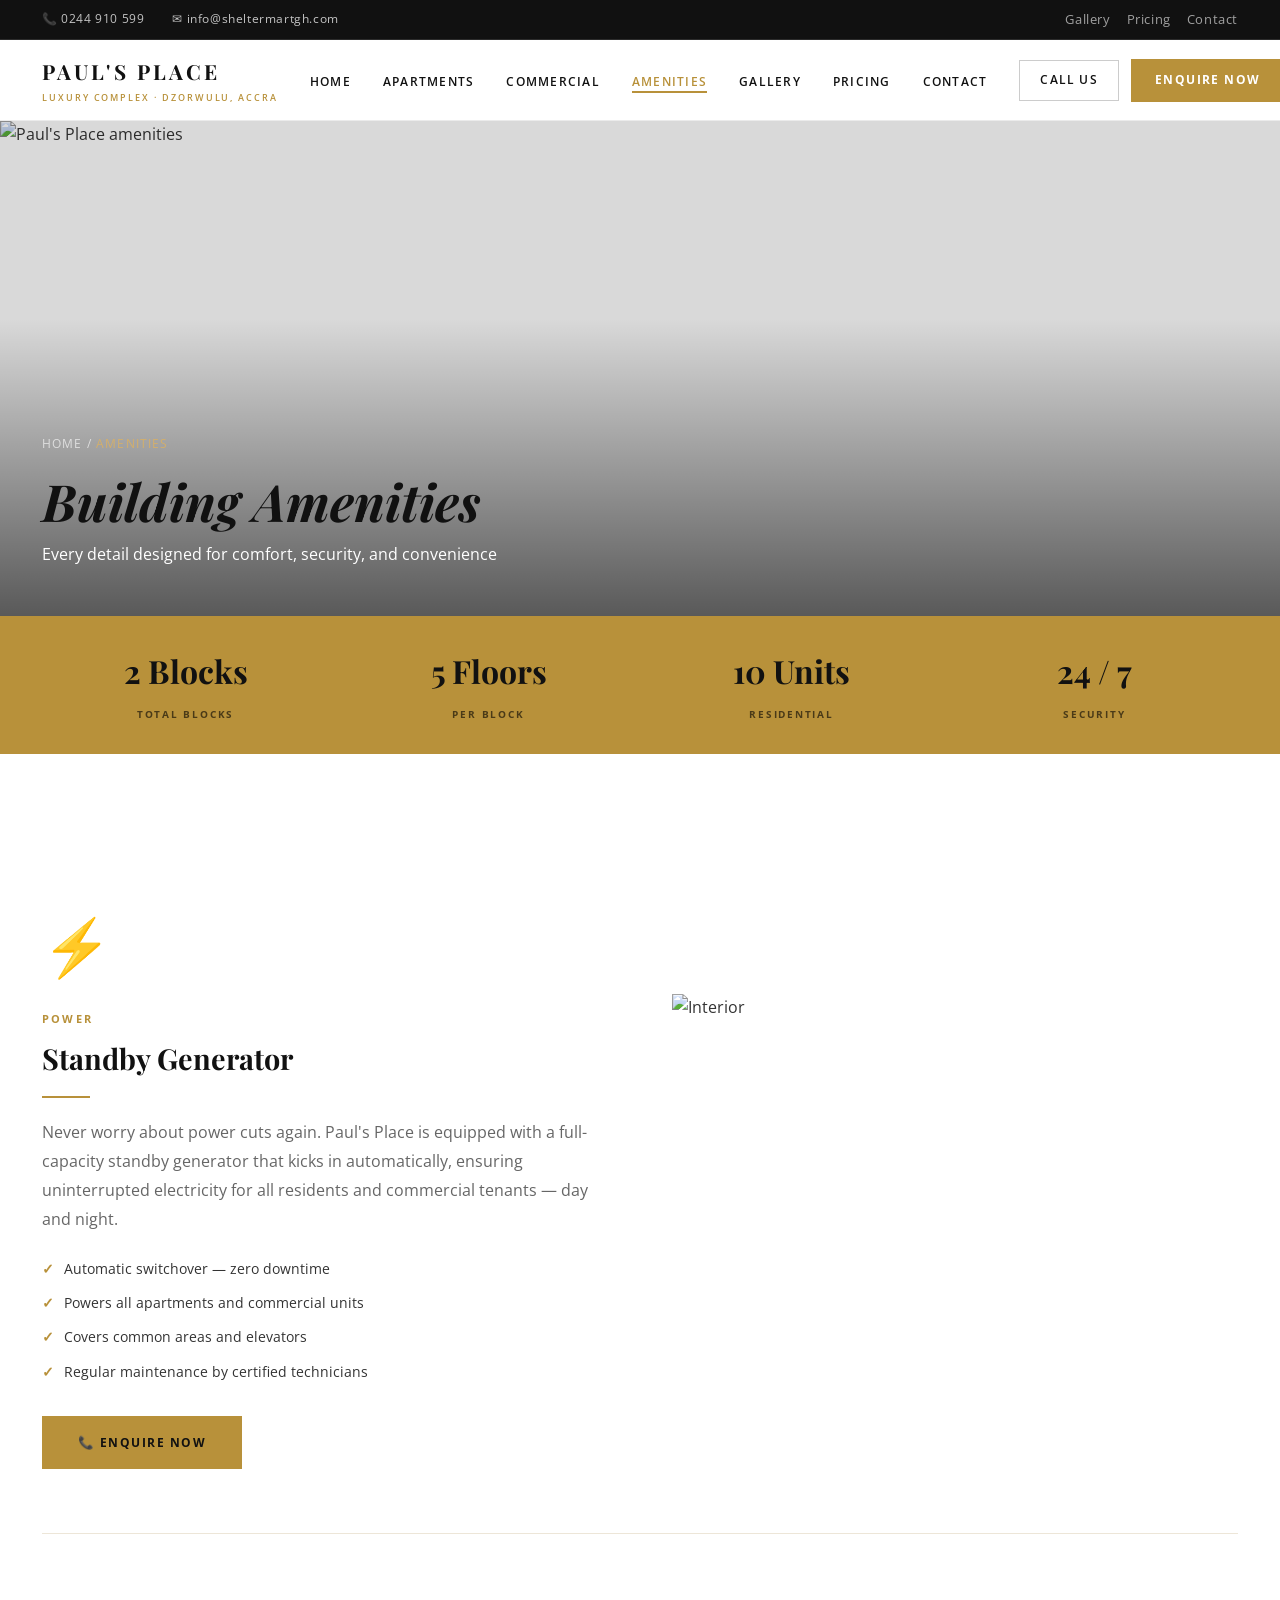
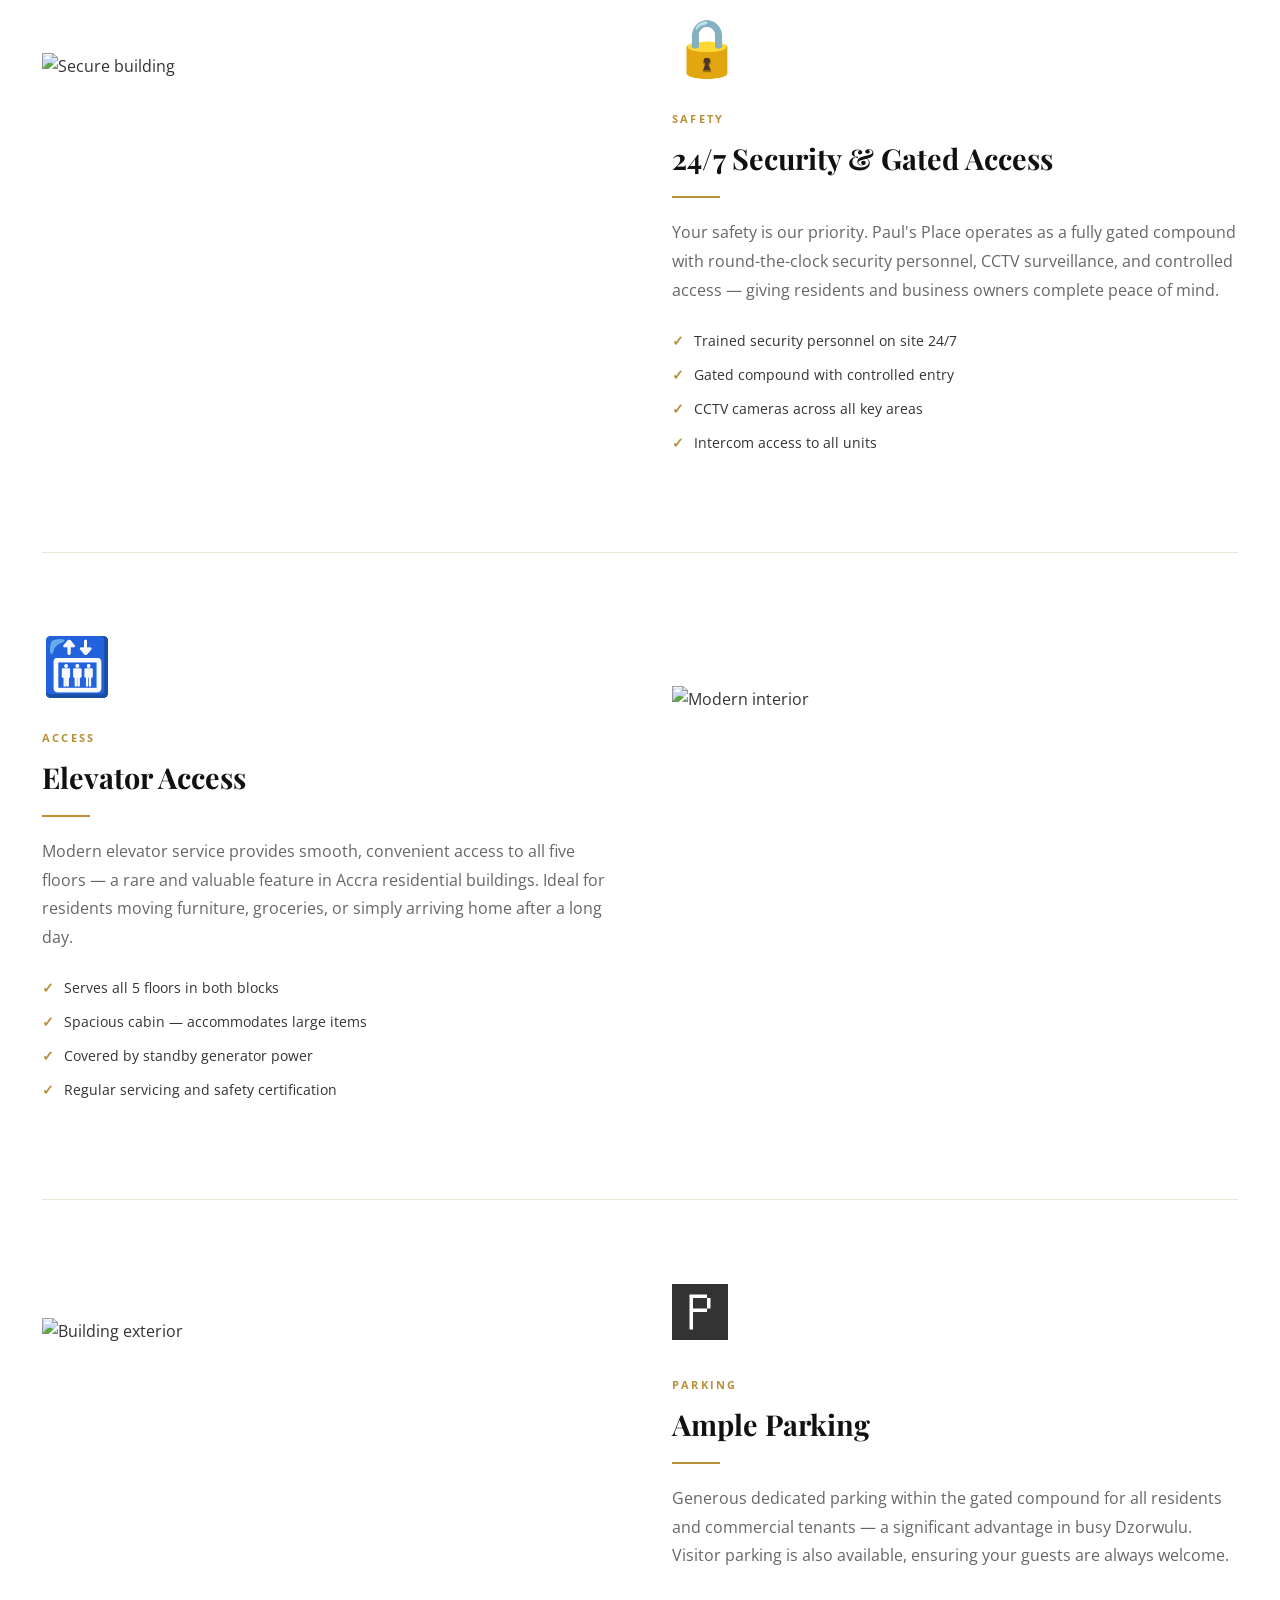
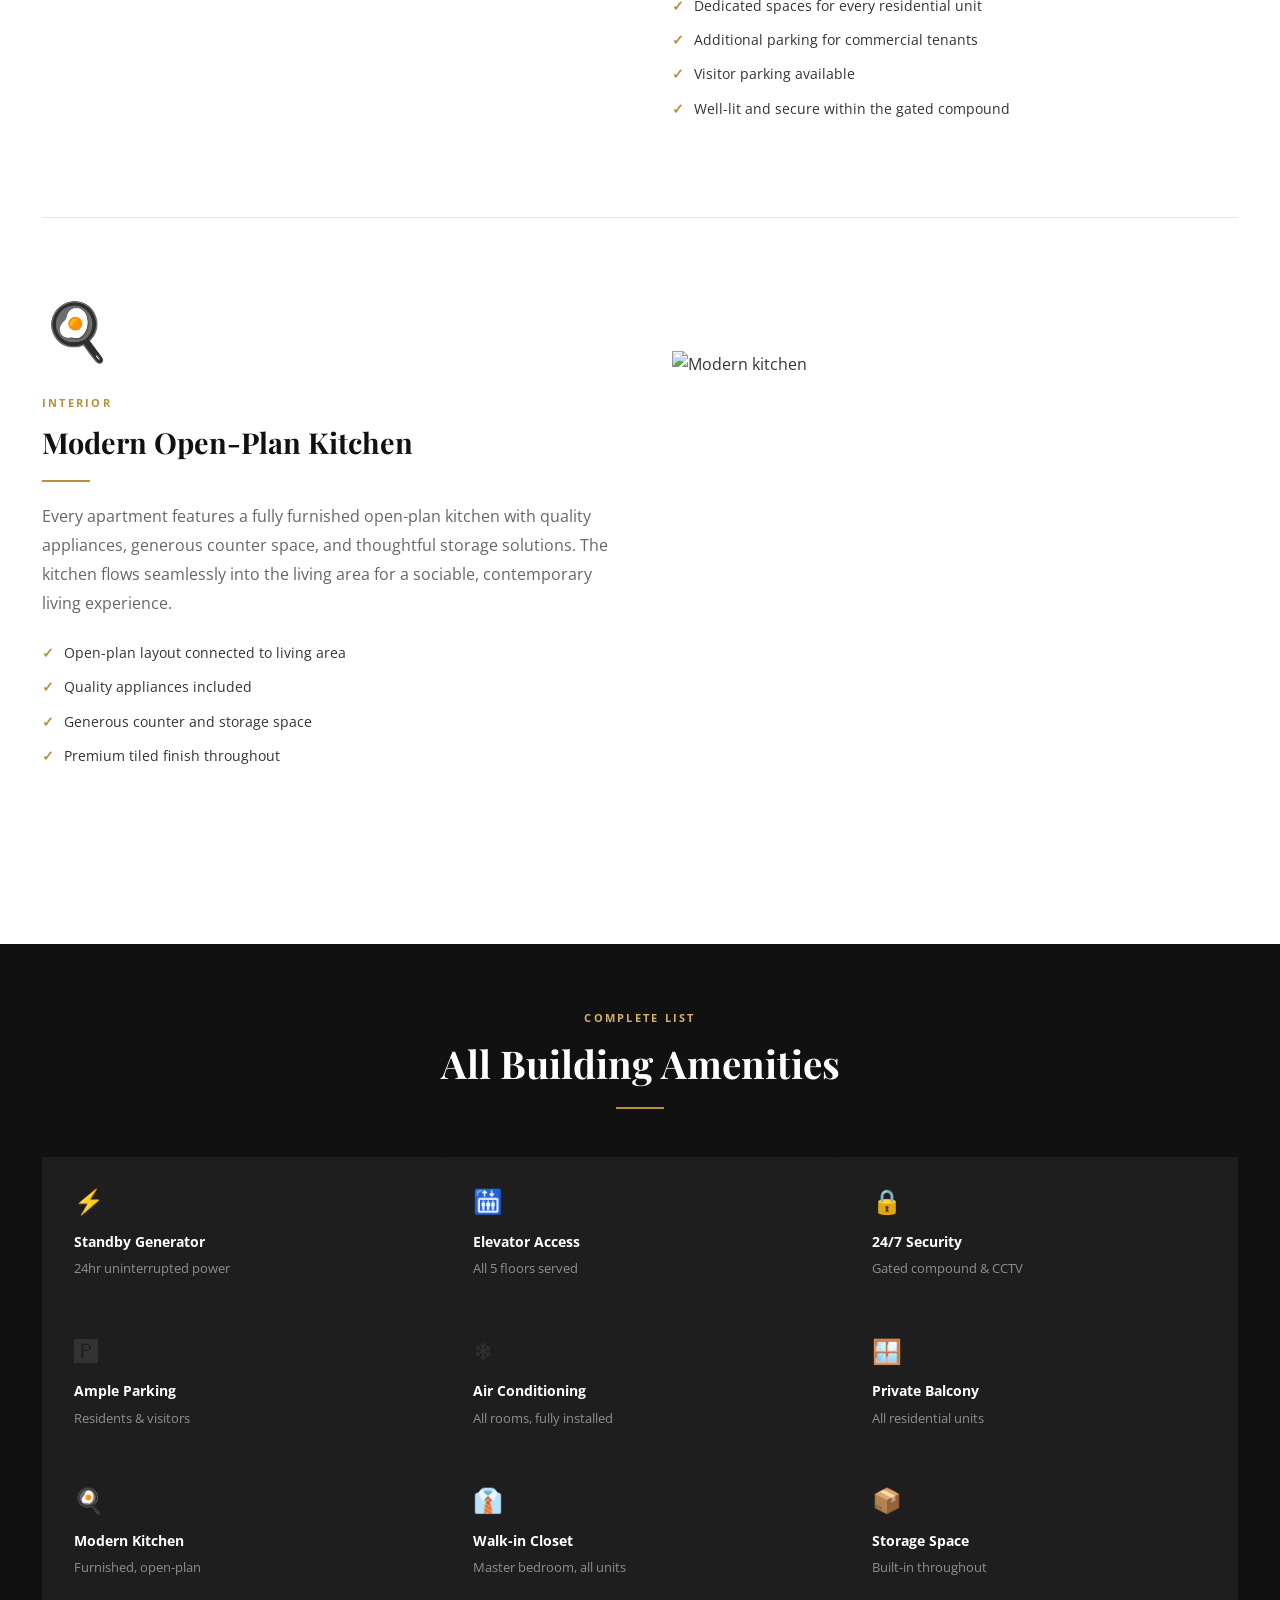
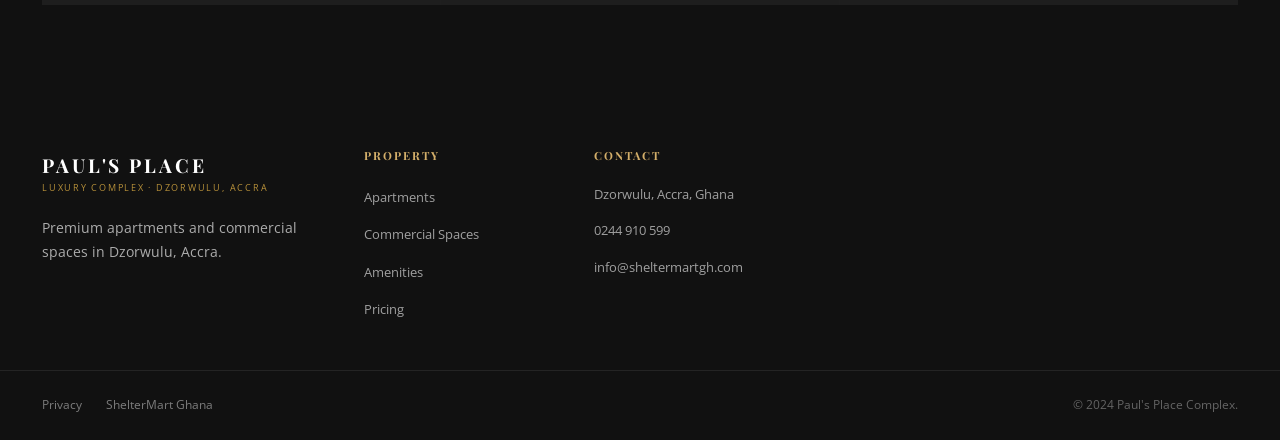
==== commit 9d77098b: "Restructure to 7-page site with parallax effects - Slim down homepage to lean teaser layout (stats s" ====
--- a/pages/amenities.html
+++ b/pages/amenities.html
@@ -24,26 +24,31 @@
     .checklist{display:flex;flex-direction:column;gap:.6rem;margin:1.5rem 0 2rem}
     .checklist li{display:flex;align-items:flex-start;gap:.6rem;font-size:.9rem;color:var(--text)}
     .checklist li::before{content:'✓';color:var(--gold);font-weight:700;flex-shrink:0}
-    @media(max-width:768px){.amenity-full,.amenity-full.reverse{grid-template-columns:1fr;direction:ltr}.amenity-full.reverse>*{direction:ltr}}
+    @media(max-width:768px){.amenity-full,.amenity-full.reverse{grid-template-columns:1fr;direction:ltr}.amenity-full.reverse>*{direction:ltr}.stats-banner-grid{grid-template-columns:repeat(2,1fr)!important}.amenities-bottom-grid{grid-template-columns:repeat(2,1fr)!important}}
+    @media(max-width:480px){.stats-banner-grid{grid-template-columns:repeat(2,1fr)!important}.amenities-bottom-grid{grid-template-columns:1fr!important}}
   </style>
 </head>
 <body>
 <div class="top-bar"><div class="container">
   <div class="top-bar-left"><a href="tel:0244910599">📞 0244 910 599</a><a href="mailto:info@sheltermartgh.com">✉ info@sheltermartgh.com</a></div>
-  <div class="top-bar-right"><a href="../index.html#pricing">Pricing</a><a href="../index.html#contact">Contact</a></div>
+  <div class="top-bar-right"><a href="gallery.html">Gallery</a><a href="pricing.html">Pricing</a><a href="contact.html">Contact</a></div>
 </div></div>
 
 <nav class="navbar" id="navbar"><div class="container">
   <a href="../index.html" class="navbar-logo"><span class="brand-name">Paul's Place</span><span class="brand-sub">Luxury Complex · Dzorwulu, Accra</span></a>
   <ul class="nav-links" id="navLinks">
-    <li><a href="apartments.html">Apartments</a></li><li><a href="commercial.html">Commercial</a></li>
-    <li><a href="amenities.html">Amenities</a></li><li><a href="../index.html#pricing">Pricing</a></li>
-    <li><a href="../index.html#gallery">Gallery</a></li><li><a href="../index.html#contact">Contact</a></li>
+    <li><a href="../index.html">Home</a></li>
+    <li><a href="apartments.html">Apartments</a></li>
+    <li><a href="commercial.html">Commercial</a></li>
+    <li><a href="amenities.html" class="nav-active">Amenities</a></li>
+    <li><a href="gallery.html">Gallery</a></li>
+    <li><a href="pricing.html">Pricing</a></li>
+    <li><a href="contact.html">Contact</a></li>
   </ul>
   <div class="nav-actions">
     <a href="tel:0244910599" class="btn-signin">Call Us</a>
-    <a href="../index.html#enquiry" class="btn-book">Enquire Now</a>
-    <button class="nav-toggle" id="navToggle" aria-label="Toggle nav"><span></span><span></span><span></span></button>
+    <a href="contact.html" class="btn-book">Enquire Now</a>
+    <button class="nav-toggle" id="navToggle" aria-label="Toggle navigation"><span></span><span></span><span></span></button>
   </div>
 </div></nav>
 
@@ -60,7 +65,7 @@
 <!-- stats -->
 <div style="background:var(--gold);padding:1.75rem 0">
   <div class="container">
-    <div style="display:grid;grid-template-columns:repeat(4,1fr);gap:1rem;text-align:center">
+    <div class="stats-banner-grid" style="display:grid;grid-template-columns:repeat(4,1fr);gap:1rem;text-align:center">
       <div><span style="font-family:'Playfair Display',serif;font-size:2rem;font-weight:700;color:var(--dark);display:block">2 Blocks</span><span style="font-size:.62rem;font-weight:700;letter-spacing:.18em;text-transform:uppercase;color:rgba(0,0,0,.6)">Total Blocks</span></div>
       <div><span style="font-family:'Playfair Display',serif;font-size:2rem;font-weight:700;color:var(--dark);display:block">5 Floors</span><span style="font-size:.62rem;font-weight:700;letter-spacing:.18em;text-transform:uppercase;color:rgba(0,0,0,.6)">Per Block</span></div>
       <div><span style="font-family:'Playfair Display',serif;font-size:2rem;font-weight:700;color:var(--dark);display:block">10 Units</span><span style="font-size:.62rem;font-weight:700;letter-spacing:.18em;text-transform:uppercase;color:rgba(0,0,0,.6)">Residential</span></div>
@@ -154,7 +159,7 @@
       <h2 class="section-title" style="color:var(--white)">All Building Amenities</h2>
       <div class="divider divider-center"></div>
     </div>
-    <div style="display:grid;grid-template-columns:repeat(3,1fr);gap:1px;background:rgba(255,255,255,.06)" class="reveal">
+    <div class="amenities-bottom-grid reveal" style="display:grid;grid-template-columns:repeat(3,1fr);gap:1px;background:rgba(255,255,255,.06)">
       <div style="background:var(--dark-2);padding:1.5rem 2rem"><span style="font-size:1.5rem;display:block;margin-bottom:.5rem">⚡</span><strong style="color:#fff;font-size:.9rem;display:block">Standby Generator</strong><span style="font-size:.8rem;color:rgba(255,255,255,.5)">24hr uninterrupted power</span></div>
       <div style="background:var(--dark-2);padding:1.5rem 2rem"><span style="font-size:1.5rem;display:block;margin-bottom:.5rem">🛗</span><strong style="color:#fff;font-size:.9rem;display:block">Elevator Access</strong><span style="font-size:.8rem;color:rgba(255,255,255,.5)">All 5 floors served</span></div>
       <div style="background:var(--dark-2);padding:1.5rem 2rem"><span style="font-size:1.5rem;display:block;margin-bottom:.5rem">🔒</span><strong style="color:#fff;font-size:.9rem;display:block">24/7 Security</strong><span style="font-size:.8rem;color:rgba(255,255,255,.5)">Gated compound &amp; CCTV</span></div>
--- a/css/styles.css
+++ b/css/styles.css
@@ -1,5 +1,5 @@
 /* ==============================
-   KEMPINSKI HOTEL GOLD COAST CITY
+   PAUL'S PLACE COMPLEX
    Main Stylesheet
    ============================== */
 
@@ -26,7 +26,7 @@
   --transition: all 0.35s cubic-bezier(0.4,0,0.2,1);
 }
 
-html { scroll-behavior: smooth; font-size: 16px; }
+html { scroll-behavior: smooth; font-size: 16px; overflow-x: hidden; }
 
 body {
   font-family: 'Open Sans', 'Helvetica Neue', Arial, sans-serif;
@@ -34,6 +34,8 @@
   background: var(--white);
   line-height: 1.7;
   overflow-x: hidden;
+  width: 100%;
+  max-width: 100vw;
 }
 
 img { display: block; max-width: 100%; height: auto; }
@@ -1450,8 +1452,14 @@
 }
 
 /* ==============================
-   RESPONSIVE
-   ============================== */
+   RESPONSIVE — COMPREHENSIVE
+   ============================== */
+
+/* Prevent ALL horizontal overflow globally */
+*, *::before, *::after { max-width: 100%; }
+img, video, iframe { max-width: 100%; }
+
+/* ---- 1200px ---- */
 @media (max-width: 1200px) {
   .rooms-grid { grid-template-columns: repeat(2, 1fr); }
   .footer-grid { grid-template-columns: 1.5fr 1fr 1fr; }
@@ -1459,46 +1467,757 @@
   .footer-grid .footer-col:nth-child(4) { display: none; }
 }
 
+/* ---- 992px ---- */
 @media (max-width: 992px) {
   section { padding: 4rem 0; }
-  .about-inner { grid-template-columns: 1fr; gap: 3rem; }
+  .container { padding: 0 1.5rem; }
+  .container-wide { padding: 0 1.5rem; }
+
+  .about-inner { grid-template-columns: 1fr; gap: 2.5rem; }
   .about-image-accent { display: none; }
-  .about-stat-badge { left: 1rem; }
-  .spa-inner { grid-template-columns: 1fr; gap: 3rem; }
-  .spa-image-overlay { left: 0; }
+  .about-stat-badge { left: 1rem; top: 1rem; }
+  .about-image-main { height: 380px; }
+
+  .spa-inner { grid-template-columns: 1fr; gap: 2.5rem; }
+  .spa-image-main { height: 320px; }
+  .spa-image-overlay { left: 0; bottom: 1rem; }
+
   .meetings-overview { grid-template-columns: 1fr; }
-  .contact-inner { grid-template-columns: 1fr; gap: 3rem; }
+  .contact-inner { grid-template-columns: 1fr; gap: 2.5rem; }
+  .map-container { height: 300px; }
+
   .dining-featured { grid-template-columns: 1fr; }
-  .dining-featured-image { height: 300px; }
+  .dining-featured-image { height: 280px; }
+  .dining-featured-content { padding: 2.5rem 2rem; }
+
   .venues-grid { grid-template-columns: repeat(2, 1fr); }
-  .gallery-grid { grid-template-columns: repeat(3, 1fr); grid-template-rows: repeat(2, 180px); }
+
+  .gallery-grid {
+    grid-template-columns: repeat(3, 1fr);
+    grid-template-rows: repeat(3, 160px);
+  }
   .gallery-item:nth-child(1) { grid-column: span 1; grid-row: span 1; }
   .gallery-item:nth-child(4) { grid-column: span 1; }
-}
-
+
+  .footer-grid { grid-template-columns: 1fr 1fr; gap: 2rem; }
+  .footer-top { padding: 3rem 0 2rem; }
+}
+
+/* ---- 768px ---- */
 @media (max-width: 768px) {
+  /* Base */
+  html { font-size: 15px; }
+  section { padding: 3rem 0; }
+  .container { padding: 0 1.25rem; }
+  .container-wide { padding: 0 1.25rem; }
+
+  /* Top bar — hide on mobile */
   .top-bar { display: none; }
-  .nav-links { display: none; position: absolute; top: 100%; left: 0; right: 0; background: var(--white); flex-direction: column; padding: 1.5rem 2rem; gap: 1.25rem; border-top: 1px solid var(--border); box-shadow: var(--shadow); }
+
+  /* Navbar */
+  .navbar .container { height: 64px; gap: 0.75rem; }
+  .navbar-logo .brand-name { font-size: 1.1rem; }
+  .navbar-logo .brand-sub { font-size: 0.5rem; }
+  .nav-links {
+    display: none;
+    position: absolute;
+    top: 100%; left: 0; right: 0;
+    background: var(--white);
+    flex-direction: column;
+    padding: 1.25rem 1.5rem;
+    gap: 1rem;
+    border-top: 1px solid var(--border);
+    box-shadow: var(--shadow);
+    z-index: 999;
+  }
   .nav-links.open { display: flex; }
+  .nav-links a { font-size: 0.85rem; padding: 0.35rem 0; }
   .nav-toggle { display: flex; }
   .btn-signin { display: none; }
+  .btn-book { font-size: 0.7rem; padding: 0.6rem 1rem; }
+
+  /* Hero */
+  .hero { height: 92vh; min-height: 560px; }
+  .hero-content {
+    padding: 0 1.25rem;
+    margin-left: 0;
+    max-width: 100%;
+  }
+  .hero-title { font-size: clamp(1.8rem, 8vw, 2.6rem); }
+  .hero-subtitle { font-size: 0.92rem; }
+  .hero-eyebrow { font-size: 0.6rem; }
+  .hero-actions { flex-direction: column; gap: 0.75rem; width: 100%; }
+  .btn-primary, .btn-outline-white { width: 100%; text-align: center; padding: 1rem; }
+  .hero-scroll-indicator { display: none; }
+  .hero-dots { bottom: 1.5rem; right: 1.25rem; }
+
+  /* Booking bar */
+  .booking-bar { padding: 0; }
+  .booking-bar .container {
+    flex-direction: column;
+    background: none;
+    gap: 0;
+  }
+  .booking-field {
+    border-right: none;
+    border-bottom: 1px solid rgba(255,255,255,0.08);
+    padding: 0.85rem 1.25rem;
+  }
+  .booking-submit { padding: 1rem; width: 100%; font-size: 0.82rem; }
+
+  /* Section typography */
+  .section-title { font-size: clamp(1.5rem, 5vw, 2rem); }
+  .section-subtitle { font-size: 0.9rem; }
+  .section-header { margin-bottom: 2rem; }
+
+  /* About */
+  .about-inner { grid-template-columns: 1fr; gap: 2rem; }
+  .about-image-main { height: 280px; }
+  .about-image-accent { display: none; }
+  .about-stat-badge { left: 1rem; top: 1rem; padding: 0.85rem 1rem; }
+  .stat-number { font-size: 1.6rem; }
+  .about-features { grid-template-columns: 1fr 1fr; gap: 1rem; }
+  .about-feature-icon { width: 30px; height: 30px; font-size: 0.85rem; }
+  .about-feature-text strong { font-size: 0.78rem; }
+  .about-feature-text span { font-size: 0.72rem; }
+
+  /* Discovery banner */
+  .discovery-banner .container { flex-direction: column; text-align: center; gap: 1rem; padding: 1.25rem; }
+  .discovery-text { font-size: 0.82rem; }
+  .btn-discovery { width: 100%; text-align: center; }
+
+  /* Rooms / Apartments */
+  .rooms-grid { grid-template-columns: 1fr 1fr; }
+  .room-card-image { height: 220px; }
+  .room-card-name { font-size: 1rem; }
+  .room-tab { padding: 0.7rem 1rem; font-size: 0.68rem; letter-spacing: 0.08em; }
+  .rooms-tabs { flex-wrap: wrap; }
+
+  /* Dining / Commercial */
+  .dining-grid { grid-template-columns: 1fr; }
+  .dining-featured { grid-template-columns: 1fr; }
+  .dining-featured-image { height: 220px; }
+  .dining-featured-content { padding: 1.75rem 1.25rem; }
+  .dining-featured-content .section-title { font-size: 1.4rem; }
+  .dining-card-image { height: 180px; }
+
+  /* Spa / Amenities */
+  .spa-inner { grid-template-columns: 1fr; gap: 2rem; }
+  .spa-image-main { height: 260px; }
+  .spa-image-overlay { left: 0; right: 0; bottom: 0; max-width: 100%; }
+  .spa-stats { grid-template-columns: repeat(3, 1fr); gap: 0.75rem; }
+  .spa-stat-number { font-size: 1.4rem; }
+  .spa-stat-label { font-size: 0.58rem; }
+  .spa-services { grid-template-columns: 1fr 1fr; gap: 0.5rem; }
+  .spa-service { font-size: 0.78rem; }
+
+  /* Offers / Pricing */
+  .offers-grid { grid-template-columns: 1fr; }
+  .offer-card-image { height: 200px; }
+
+  /* Amenity icon grid (inline class) */
+  .amenity-icon-grid { grid-template-columns: repeat(2, 1fr); gap: 1rem; }
+  .amenity-icon-card { padding: 1.25rem 0.75rem; }
+  .amenity-icon-card .icon { font-size: 1.5rem; }
+
+  /* Gallery */
+  .gallery-grid {
+    grid-template-columns: repeat(2, 1fr);
+    grid-template-rows: auto;
+  }
+  .gallery-item { height: 150px; }
+  .gallery-item:nth-child(1),
+  .gallery-item:nth-child(4) { grid-column: span 1; grid-row: span 1; }
+
+  /* Enquiry form (inline grids) */
+  .enquiry-form-grid { grid-template-columns: 1fr !important; }
+
+  /* Contact */
+  .contact-inner { grid-template-columns: 1fr; gap: 2rem; }
+  .map-container { height: 260px; }
+  .contact-icon { width: 38px; height: 38px; font-size: 0.95rem; }
+
+  /* Meetings */
+  .venues-grid { grid-template-columns: 1fr; }
+  .meetings-overview { grid-template-columns: 1fr; gap: 1.5rem; }
+
+  /* Footer */
+  .footer-grid { grid-template-columns: 1fr; gap: 1.75rem; }
+  .footer-top { padding: 2.5rem 0 1.5rem; }
+  .footer-col-title { margin-bottom: 0.75rem; }
+  .footer-links { gap: 0.5rem; }
+  .footer-bottom { flex-direction: column; text-align: center; gap: 0.75rem; }
+  .footer-legal { justify-content: center; }
+}
+
+/* ---- 480px ---- */
+@media (max-width: 480px) {
+  html { font-size: 14px; }
+  .container { padding: 0 1rem; }
+
+  /* Hero */
+  .hero-title { font-size: clamp(1.6rem, 9vw, 2.2rem); }
+  .hero-content { padding: 0 1rem; }
+
+  /* Rooms: single column on very small screens */
   .rooms-grid { grid-template-columns: 1fr; }
-  .dining-grid { grid-template-columns: 1fr; }
-  .offers-grid { grid-template-columns: 1fr; }
-  .venues-grid { grid-template-columns: 1fr; }
-  .spa-stats { grid-template-columns: repeat(3, 1fr); }
+  .room-card-image { height: 260px; }
+  .room-tab { padding: 0.65rem 0.75rem; font-size: 0.65rem; }
+
+  /* About features: single column */
   .about-features { grid-template-columns: 1fr; }
-  .gallery-grid { grid-template-columns: repeat(2, 1fr); grid-template-rows: auto; }
-  .gallery-item { height: 160px; }
-  .footer-grid { grid-template-columns: 1fr 1fr; }
-  .booking-bar .container { flex-direction: column; }
-  .booking-field { border-right: none; border-bottom: 1px solid rgba(255,255,255,0.08); }
-  .discovery-banner .container { flex-direction: column; text-align: center; }
+
+  /* Dining */
+  .dining-tags { gap: 0.35rem; }
+  .dining-tag { font-size: 0.58rem; padding: 0.25rem 0.5rem; }
+
+  /* Spa stats: tighter */
+  .spa-stats { gap: 0.5rem; }
+  .spa-stat-number { font-size: 1.2rem; }
+
+  /* Gallery: 2 col but taller */
+  .gallery-item { height: 140px; }
+
+  /* Offers/Pricing CTA buttons */
+  .offer-card-body .btn-primary { width: 100%; text-align: center; }
+
+  /* Amenity grid */
+  .amenity-icon-grid { grid-template-columns: 1fr 1fr; }
+
+  /* Pricing commercial note */
+  .pricing-note-row { flex-direction: column !important; align-items: flex-start !important; }
+
+  /* Footer */
+  .social-links { gap: 0.5rem; }
+  .social-link { width: 30px; height: 30px; font-size: 0.7rem; }
+}
+
+/* ==============================
+   PARALLAX SYSTEM
+   ============================== */
+.parallax-section {
+  position: relative;
+  min-height: 460px;
+  display: flex;
+  align-items: center;
+  justify-content: center;
+  overflow: hidden;
+}
+
+.parallax-bg {
+  position: absolute;
+  inset: -30% 0;
+  background-size: cover;
+  background-position: center;
+  will-change: transform;
+}
+
+.parallax-overlay {
+  position: absolute;
+  inset: 0;
+  background: linear-gradient(135deg, rgba(0,0,0,0.72) 0%, rgba(0,0,0,0.52) 100%);
+  z-index: 1;
+}
+
+.parallax-content {
+  position: relative;
+  z-index: 2;
+  text-align: center;
+  color: var(--white);
+  padding: 3rem 2rem;
+  max-width: 700px;
+}
+
+.parallax-title {
+  font-family: 'Playfair Display', serif;
+  font-size: clamp(2.2rem, 4vw, 3.5rem);
+  color: var(--white);
+  font-style: italic;
+  margin-bottom: 1.25rem;
+  line-height: 1.15;
+}
+
+.parallax-sub {
+  font-size: 1rem;
+  color: rgba(255,255,255,0.82);
+  line-height: 1.75;
+  margin-bottom: 2rem;
+  max-width: 560px;
+  margin-left: auto;
+  margin-right: auto;
+}
+
+.parallax-cta-section { min-height: 520px; }
+
+/* ==============================
+   STATS STRIP
+   ============================== */
+.stats-strip {
+  background: var(--dark);
+  padding: 1.5rem 0;
+  border-bottom: 2px solid rgba(184,145,58,0.2);
+}
+
+.stats-strip-inner {
+  display: flex;
+  align-items: center;
+  justify-content: center;
+  flex-wrap: wrap;
+}
+
+.stat-item {
+  display: flex;
+  flex-direction: column;
+  align-items: center;
+  padding: 0.6rem 2.5rem;
+  text-align: center;
+}
+
+.stat-num {
+  font-family: 'Playfair Display', serif;
+  font-size: 2.1rem;
+  font-weight: 700;
+  color: var(--gold);
+  display: block;
+  line-height: 1;
+}
+
+.stat-num-text {
+  font-family: 'Playfair Display', serif;
+  font-size: 1.5rem;
+  font-weight: 700;
+  color: var(--gold);
+  display: block;
+  line-height: 1.1;
+}
+
+.stat-lbl {
+  font-size: 0.6rem;
+  font-weight: 700;
+  letter-spacing: 0.18em;
+  text-transform: uppercase;
+  color: rgba(255,255,255,0.45);
+  margin-top: 0.4rem;
+  display: block;
+}
+
+.stat-sep {
+  width: 1px;
+  height: 44px;
+  background: rgba(255,255,255,0.1);
+  flex-shrink: 0;
+}
+
+/* ==============================
+   PROPERTY HIGHLIGHTS
+   ============================== */
+.prop-highlights-section { padding: 0; }
+
+.prop-highlights {
+  display: grid;
+  grid-template-columns: 1fr 1fr;
+  height: 580px;
+}
+
+.prop-card {
+  position: relative;
+  display: block;
+  overflow: hidden;
+  cursor: pointer;
+  text-decoration: none;
+}
+
+.prop-card-overlay {
+  position: absolute;
+  inset: 0;
+  background: linear-gradient(to top, rgba(0,0,0,0.85) 0%, rgba(0,0,0,0.25) 55%, rgba(0,0,0,0) 100%);
+  z-index: 1;
+  transition: background 0.4s ease;
+}
+
+.prop-card:hover .prop-card-overlay {
+  background: linear-gradient(to top, rgba(0,0,0,0.92) 0%, rgba(0,0,0,0.45) 65%, rgba(0,0,0,0.1) 100%);
+}
+
+.prop-card-body {
+  position: absolute;
+  bottom: 0;
+  left: 0;
+  right: 0;
+  z-index: 2;
+  padding: 2.5rem;
+  color: var(--white);
+}
+
+.prop-card-eyebrow {
+  font-size: 0.68rem;
+  font-weight: 700;
+  letter-spacing: 0.18em;
+  text-transform: uppercase;
+  color: var(--gold-light);
+  display: block;
+  margin-bottom: 0.65rem;
+}
+
+.prop-card-title {
+  font-family: 'Playfair Display', serif;
+  font-size: clamp(1.6rem, 2.5vw, 2.4rem);
+  color: var(--white);
+  line-height: 1.2;
+  margin-bottom: 0.75rem;
+}
+
+.prop-card-sub {
+  font-size: 0.85rem;
+  color: rgba(255,255,255,0.78);
+  line-height: 1.65;
+  margin-bottom: 1.25rem;
+  max-width: 380px;
+}
+
+.prop-card-cta {
+  font-size: 0.72rem;
+  font-weight: 700;
+  letter-spacing: 0.12em;
+  text-transform: uppercase;
+  color: var(--gold-light);
+  display: inline-block;
+  border-bottom: 1px solid rgba(184,145,58,0.5);
+  padding-bottom: 2px;
+  opacity: 0;
+  transform: translateY(6px);
+  transition: opacity 0.3s ease, transform 0.3s ease;
+}
+
+.prop-card:hover .prop-card-cta {
+  opacity: 1;
+  transform: translateY(0);
+}
+
+/* ==============================
+   AMENITIES STRIP
+   ============================== */
+.amenities-strip {
+  background: var(--dark);
+  padding: 5rem 0;
+}
+
+.amenities-icons {
+  display: grid;
+  grid-template-columns: repeat(6, 1fr);
+  gap: 1px;
+  background: rgba(255,255,255,0.06);
+}
+
+.amenity-icon-item {
+  background: var(--dark-2);
+  padding: 2rem 1.25rem;
+  text-align: center;
+  transition: var(--transition);
+}
+
+.amenity-icon-item:hover { background: var(--dark-3); }
+
+.ai-icon {
+  font-size: 2rem;
+  display: block;
+  margin-bottom: 0.85rem;
+}
+
+.amenity-icon-item strong {
+  display: block;
+  font-size: 0.8rem;
+  font-weight: 700;
+  color: var(--white);
+  margin-bottom: 0.3rem;
+}
+
+.amenity-icon-item span {
+  font-size: 0.7rem;
+  color: rgba(255,255,255,0.45);
+}
+
+/* ==============================
+   GALLERY TEASER
+   ============================== */
+.gallery-teaser-section { padding: 0; }
+
+.gallery-teaser-grid {
+  display: grid;
+  grid-template-columns: repeat(4, 1fr);
+  height: 460px;
+}
+
+.gallery-teaser-item {
+  position: relative;
+  overflow: hidden;
+  cursor: pointer;
+}
+
+.gallery-teaser-overlay {
+  position: absolute;
+  inset: 0;
+  background: rgba(0,0,0,0);
+  transition: background 0.4s ease;
+  z-index: 1;
+}
+
+.gallery-teaser-item:hover .gallery-teaser-overlay { background: rgba(0,0,0,0.25); }
+
+.gallery-teaser-cta {
+  background: var(--dark);
+  display: flex;
+  align-items: center;
+  justify-content: center;
+  cursor: default;
+}
+
+.gallery-teaser-cta-inner {
+  text-align: center;
+  padding: 2.5rem;
+}
+
+/* ==============================
+   GALLERY FULL PAGE
+   ============================== */
+.gallery-full-grid {
+  display: grid;
+  grid-template-columns: repeat(3, 1fr);
+  gap: 6px;
+}
+
+.gallery-lb {
+  position: relative;
+  overflow: hidden;
+  cursor: pointer;
+  aspect-ratio: 4/3;
+}
+
+.gallery-lb img {
+  width: 100%; height: 100%;
+  object-fit: cover;
+  transition: transform 0.5s ease;
+  display: block;
+}
+
+.gallery-lb:hover img { transform: scale(1.05); }
+
+.gallery-lb-overlay {
+  position: absolute;
+  inset: 0;
+  background: rgba(0,0,0,0);
+  display: flex;
+  align-items: center;
+  justify-content: center;
+  transition: background 0.3s ease;
+}
+
+.gallery-lb:hover .gallery-lb-overlay { background: rgba(0,0,0,0.35); }
+
+.gallery-lb-icon {
+  font-size: 1.6rem;
+  color: white;
+  opacity: 0;
+  transform: scale(0.7);
+  transition: all 0.3s ease;
+}
+
+.gallery-lb:hover .gallery-lb-icon { opacity: 1; transform: scale(1); }
+
+.gallery-filter-bar {
+  display: flex;
+  justify-content: center;
+  gap: 0;
+  border-bottom: 1px solid var(--border);
+  margin-bottom: 2.5rem;
+  flex-wrap: wrap;
+}
+
+.gallery-filter-btn {
+  font-size: 0.75rem;
+  font-weight: 700;
+  letter-spacing: 0.1em;
+  text-transform: uppercase;
+  color: var(--text-muted);
+  padding: 0.85rem 1.75rem;
+  border-bottom: 2px solid transparent;
+  margin-bottom: -1px;
+  background: none;
+  border-top: none;
+  border-left: none;
+  border-right: none;
+  cursor: pointer;
+  font-family: inherit;
+  transition: var(--transition);
+}
+
+.gallery-filter-btn:hover { color: var(--gold); }
+.gallery-filter-btn.active { color: var(--gold); border-bottom-color: var(--gold); }
+
+/* ==============================
+   PRICING PAGE
+   ============================== */
+.pricing-hero-banner {
+  background: var(--cream);
+  padding: 4rem 0 3rem;
+  text-align: center;
+  border-bottom: 1px solid var(--cream-2);
+}
+
+.pricing-table {
+  width: 100%;
+  border-collapse: collapse;
+  font-size: 0.9rem;
+}
+
+.pricing-table th {
+  background: var(--dark);
+  color: var(--gold-light);
+  font-size: 0.68rem;
+  font-weight: 700;
+  letter-spacing: 0.12em;
+  text-transform: uppercase;
+  padding: 1rem 1.5rem;
+  text-align: left;
+  white-space: nowrap;
+}
+
+.pricing-table td {
+  padding: 1rem 1.5rem;
+  border-bottom: 1px solid var(--cream-2);
+  color: var(--text);
+  vertical-align: middle;
+}
+
+.pricing-table tr:last-child td { border-bottom: none; }
+.pricing-table tr:nth-child(even) td { background: var(--cream); }
+.pricing-table tr:hover td { background: rgba(184,145,58,0.06); }
+.pricing-table .price-cell { font-weight: 700; color: var(--gold); }
+.pricing-table .unit-cell { font-weight: 600; color: var(--dark); }
+
+/* ==============================
+   PAGE HERO (sub-pages)
+   ============================== */
+.page-hero {
+  position: relative;
+  height: 55vh;
+  min-height: 400px;
+  overflow: hidden;
+  display: flex;
+  align-items: flex-end;
+}
+
+.page-hero img {
+  position: absolute;
+  inset: 0;
+  width: 100%;
+  height: 115%;
+  object-fit: cover;
+  transform-origin: center top;
+}
+
+.page-hero-overlay {
+  position: absolute;
+  inset: 0;
+  background: linear-gradient(to top, rgba(0,0,0,0.7) 0%, rgba(0,0,0,0.15) 60%);
+}
+
+.page-hero-content {
+  position: relative;
+  z-index: 2;
+  color: #fff;
+  padding: 3rem 2rem;
+  max-width: 1260px;
+  margin: 0 auto;
+  width: 100%;
+}
+
+.page-hero-content h1 {
+  font-family: 'Playfair Display', serif;
+  font-size: clamp(2rem, 4vw, 3.5rem);
+  font-style: italic;
+  margin-bottom: 0.5rem;
+}
+
+.breadcrumb {
+  font-size: 0.72rem;
+  letter-spacing: 0.1em;
+  text-transform: uppercase;
+  color: rgba(255,255,255,0.65);
+  margin-bottom: 1rem;
+}
+
+.breadcrumb a { color: rgba(255,255,255,0.65); transition: var(--transition); }
+.breadcrumb a:hover { color: var(--gold-light); }
+.breadcrumb span { color: var(--gold-light); }
+
+/* ==============================
+   NAV ACTIVE STATE
+   ============================== */
+.nav-active { color: var(--gold) !important; }
+.nav-active::after { width: 100% !important; }
+
+/* ==============================
+   FOOTER 4-COLUMN
+   ============================== */
+.footer-grid-4 { grid-template-columns: 1.5fr 1fr 1fr 1fr !important; }
+
+/* ==============================
+   RESPONSIVE — NEW COMPONENTS
+   ============================== */
+@media (max-width: 1100px) {
+  .stat-item { padding: 0.6rem 1.75rem; }
+  .amenities-icons { grid-template-columns: repeat(3, 1fr); }
+}
+
+@media (max-width: 992px) {
+  .prop-highlights { height: 460px; }
+  .gallery-teaser-grid { height: 360px; }
+  .gallery-full-grid { grid-template-columns: repeat(2, 1fr); }
+}
+
+@media (max-width: 768px) {
+  .parallax-section { min-height: 320px; }
+  .parallax-title { font-size: clamp(1.8rem, 6vw, 2.6rem); }
+  .parallax-sub { font-size: 0.9rem; }
+  .parallax-cta-section { min-height: 380px; }
+
+  .stat-sep { display: none; }
+  .stats-strip-inner { gap: 0; }
+  .stat-item { padding: 0.5rem 1.1rem; }
+  .stat-num { font-size: 1.6rem; }
+  .stat-num-text { font-size: 1.2rem; }
+
+  .prop-highlights { grid-template-columns: 1fr; height: auto; }
+  .prop-card { height: 360px; display: block; }
+  .prop-card-body { padding: 1.75rem; }
+  .prop-card-cta { opacity: 1; transform: none; }
+
+  .amenities-icons { grid-template-columns: repeat(2, 1fr); }
+  .amenity-icon-item { padding: 1.5rem 1rem; }
+
+  .gallery-teaser-grid { grid-template-columns: 1fr 1fr; height: auto; }
+  .gallery-teaser-item { height: 190px; }
+  .gallery-teaser-cta { height: 190px; }
+
+  .gallery-full-grid { grid-template-columns: repeat(2, 1fr); gap: 4px; }
+  .gallery-filter-btn { padding: 0.75rem 1rem; font-size: 0.68rem; }
+
+  .page-hero { height: 45vh; min-height: 320px; }
+
+  .footer-grid-4 { grid-template-columns: 1fr 1fr !important; }
 }
 
 @media (max-width: 480px) {
-  .hero-title { font-size: 2rem; }
-  .hero-actions { flex-direction: column; }
-  .footer-grid { grid-template-columns: 1fr; }
-  .footer-bottom { flex-direction: column; text-align: center; }
-}
+  .stat-item { padding: 0.4rem 0.85rem; }
+  .stat-num { font-size: 1.35rem; }
+  .prop-card { height: 300px; }
+  .prop-card-body { padding: 1.25rem; }
+  .prop-card-sub { display: none; }
+  .gallery-teaser-item { height: 150px; }
+  .gallery-teaser-cta { height: 150px; }
+  .gallery-teaser-cta-inner h3 { font-size: 1.4rem; }
+  .gallery-full-grid { grid-template-columns: 1fr 1fr; gap: 3px; }
+  .footer-grid-4 { grid-template-columns: 1fr !important; }
+  .parallax-content { padding: 2rem 1.25rem; }
+}
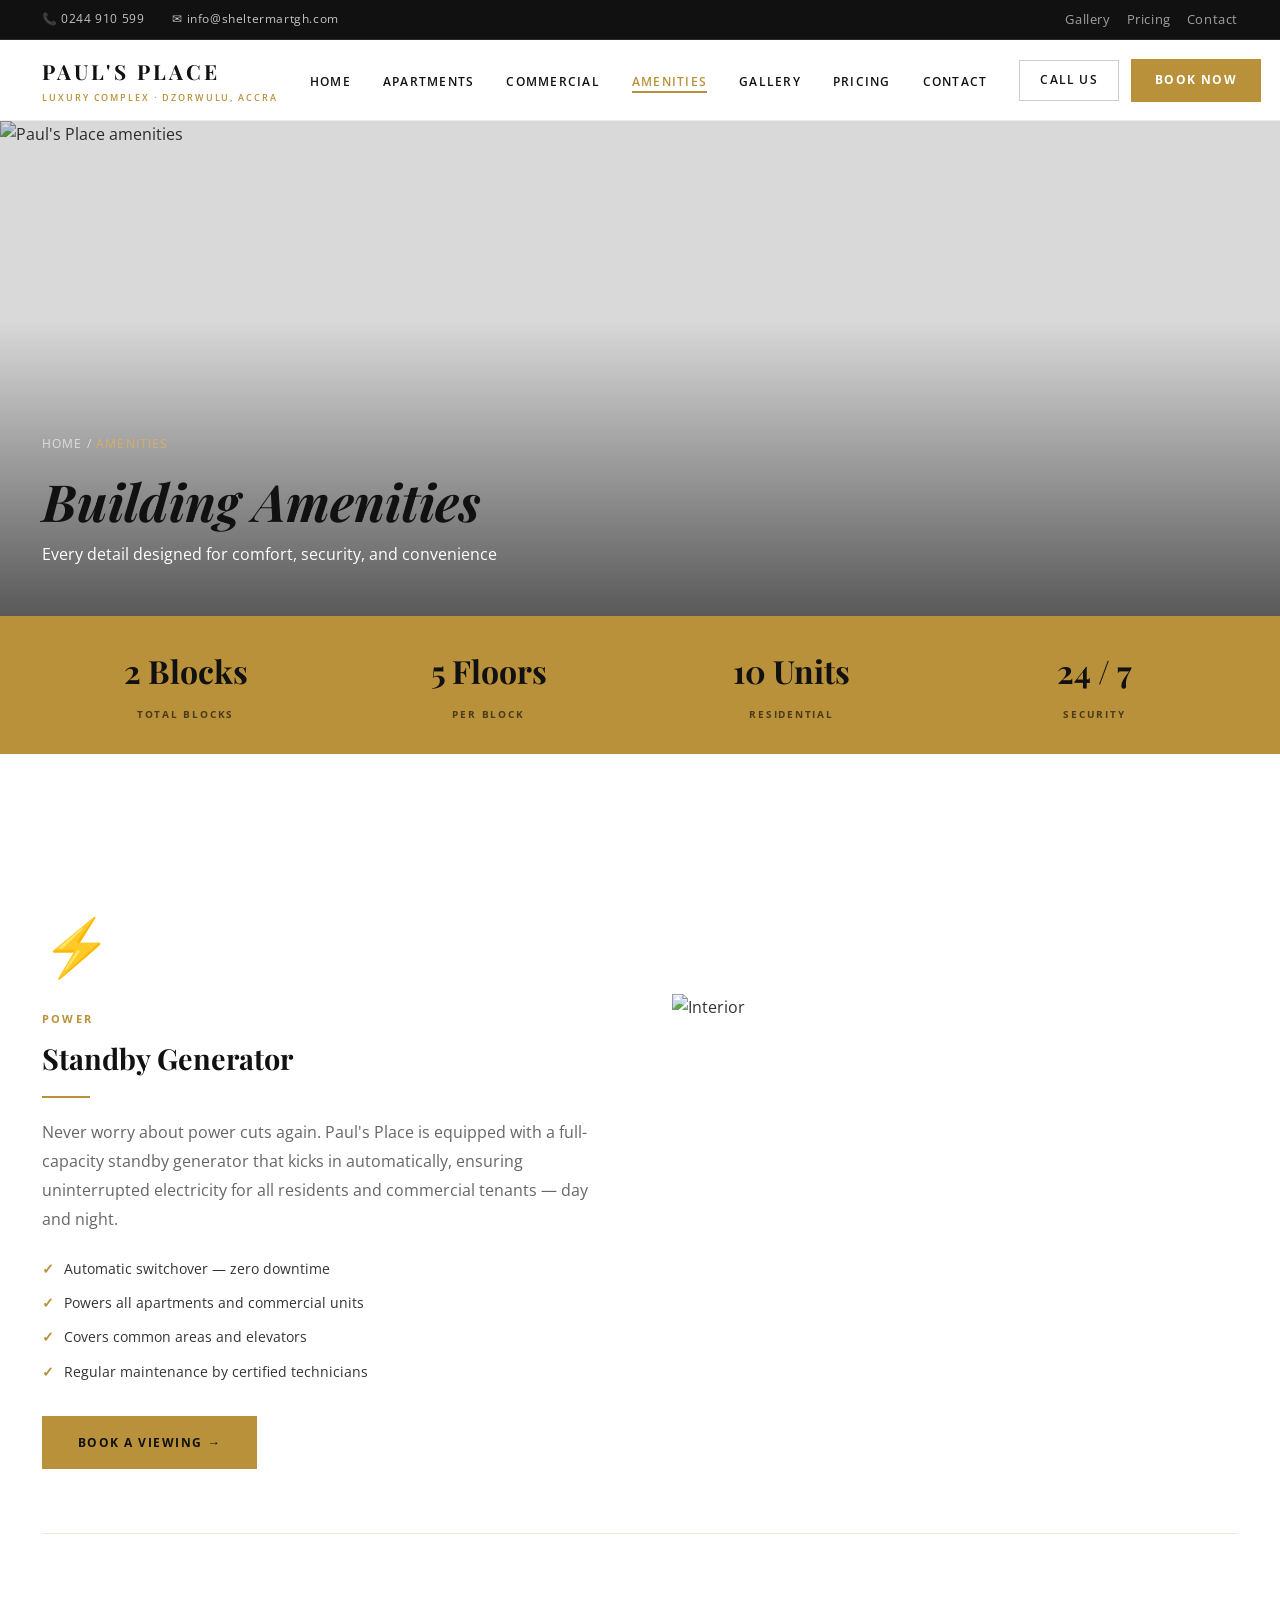
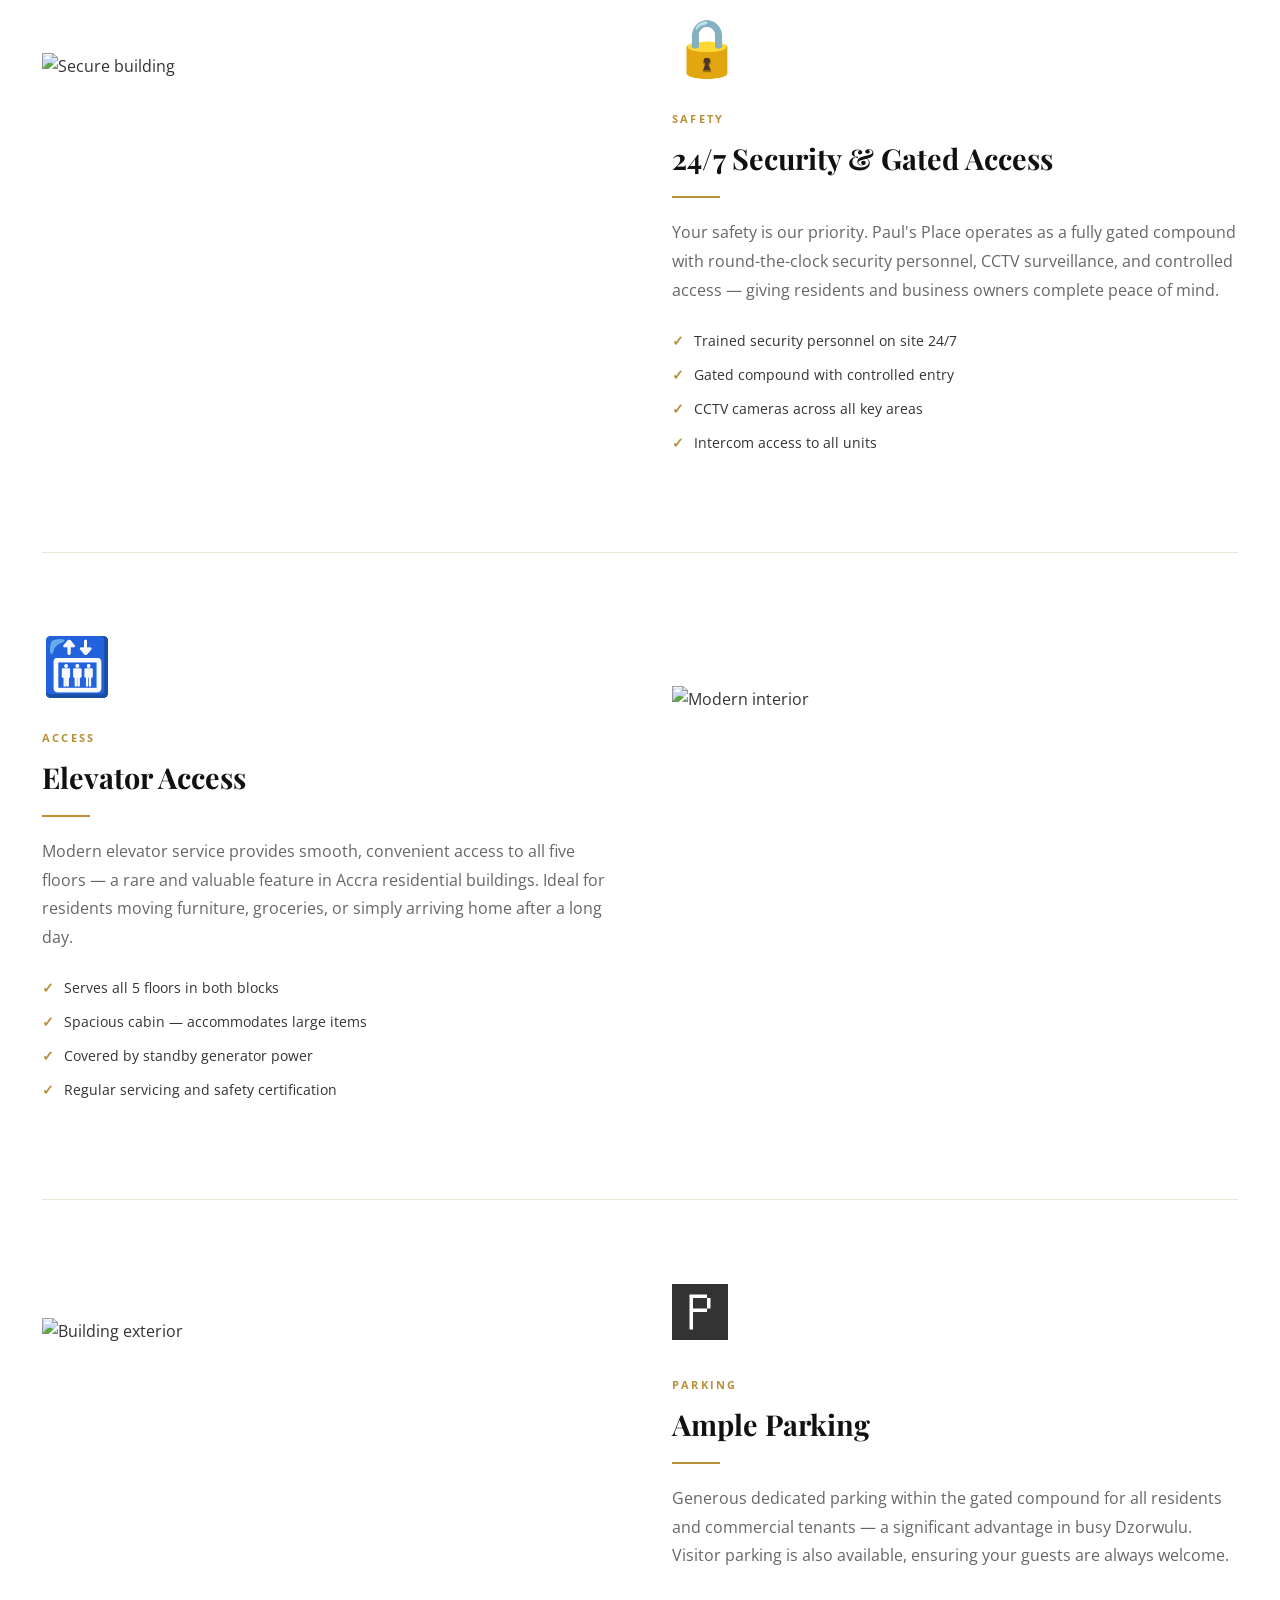
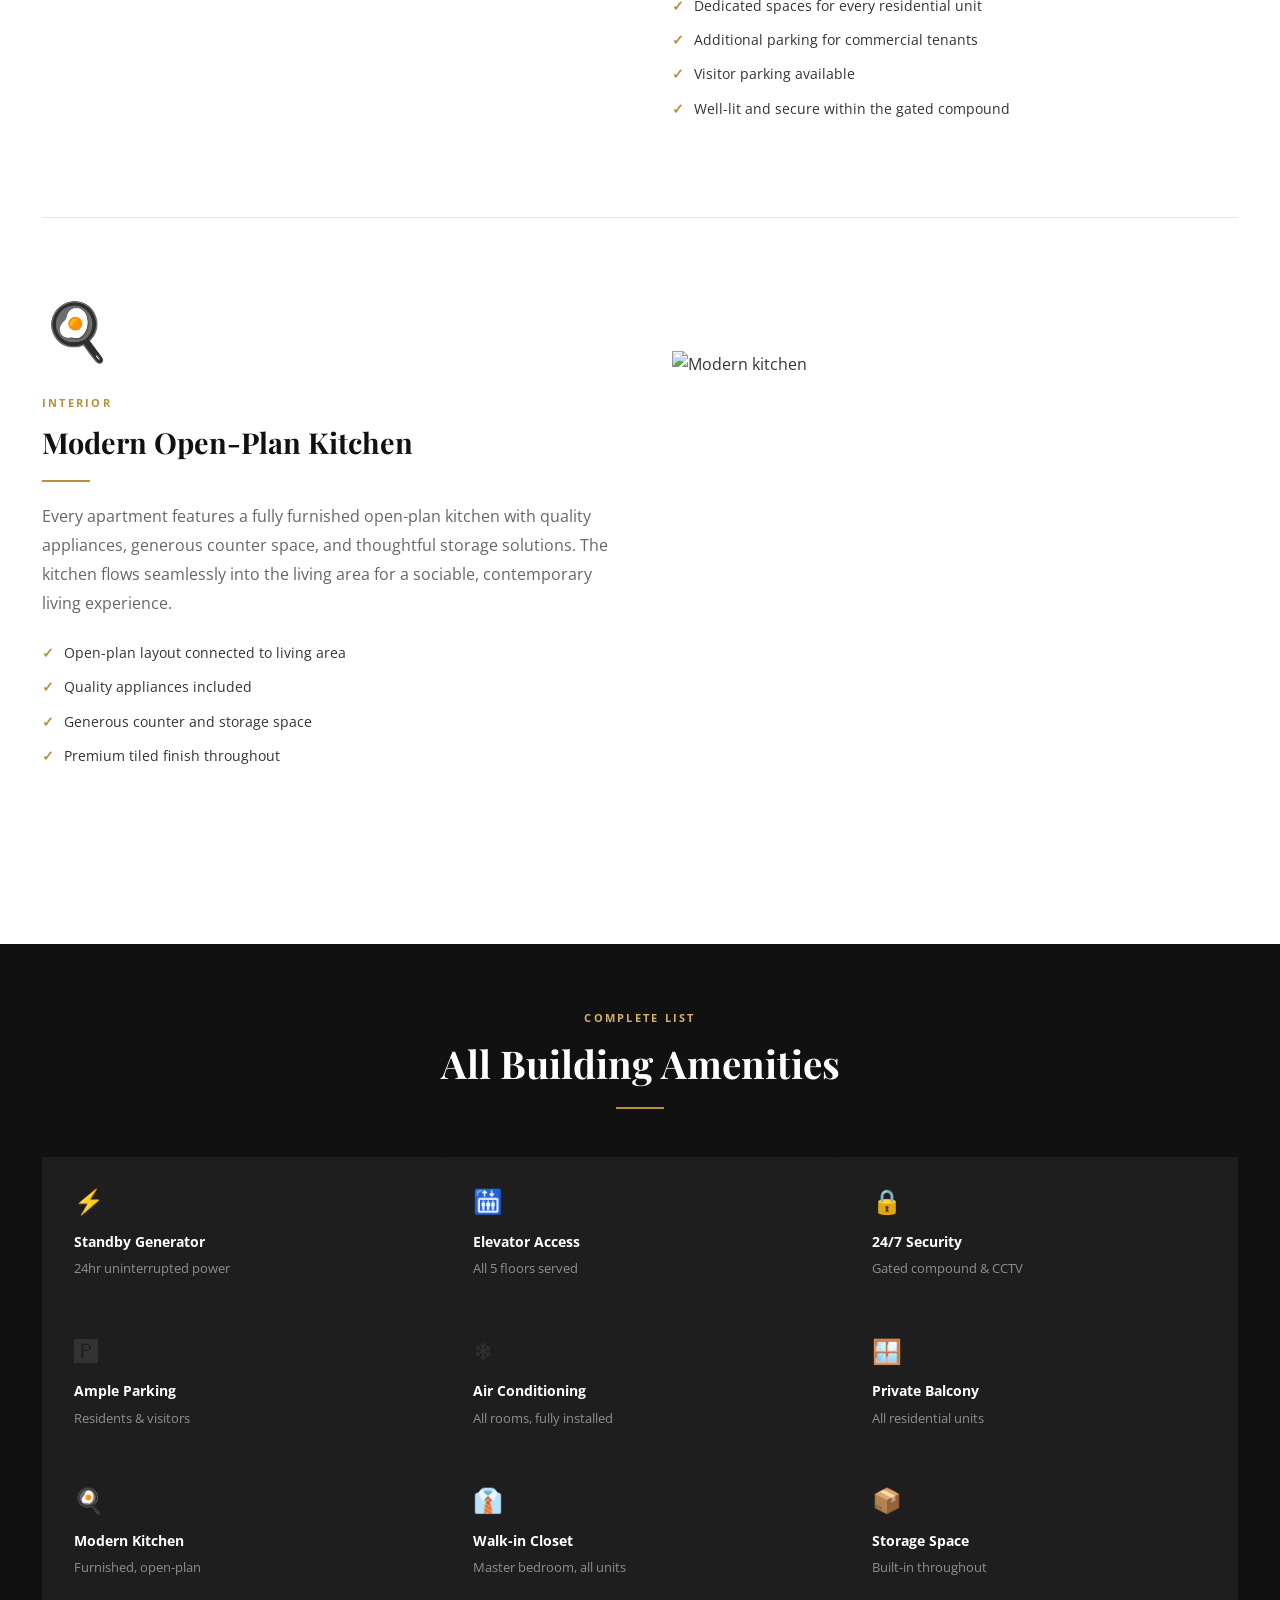
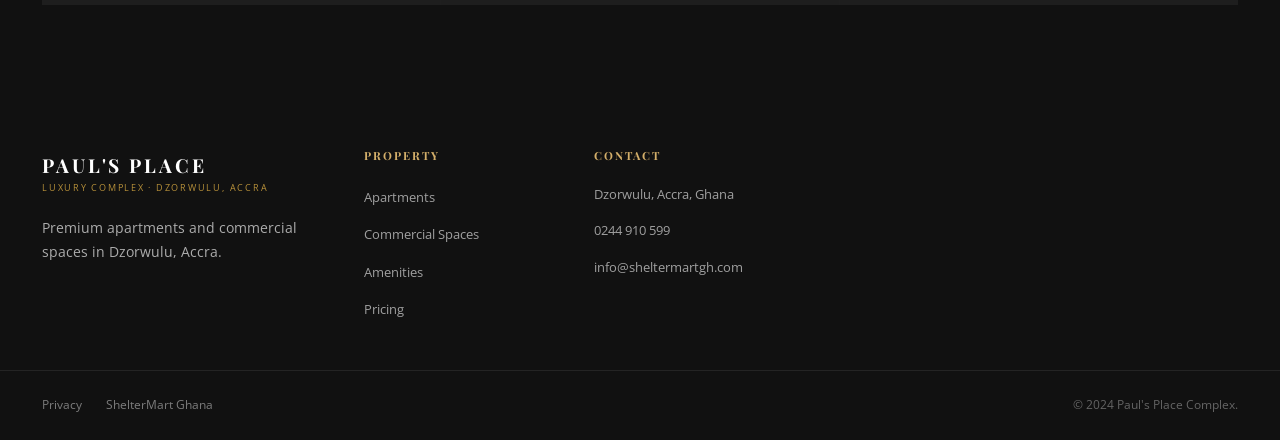
==== commit 099a4757: "Add functional 4-step booking flow and wire into all pages - Add booking.html: full multi-step UI (u" ====
--- a/pages/amenities.html
+++ b/pages/amenities.html
@@ -47,7 +47,7 @@
   </ul>
   <div class="nav-actions">
     <a href="tel:0244910599" class="btn-signin">Call Us</a>
-    <a href="contact.html" class="btn-book">Enquire Now</a>
+    <a href="booking.html" class="btn-book">Book Now</a>
     <button class="nav-toggle" id="navToggle" aria-label="Toggle navigation"><span></span><span></span><span></span></button>
   </div>
 </div></nav>
@@ -85,7 +85,7 @@
         <div class="divider"></div>
         <p style="color:var(--text-light);line-height:1.8">Never worry about power cuts again. Paul's Place is equipped with a full-capacity standby generator that kicks in automatically, ensuring uninterrupted electricity for all residents and commercial tenants — day and night.</p>
         <ul class="checklist"><li>Automatic switchover — zero downtime</li><li>Powers all apartments and commercial units</li><li>Covers common areas and elevators</li><li>Regular maintenance by certified technicians</li></ul>
-        <a href="tel:0244910599" class="btn-primary">📞 Enquire Now</a>
+        <a href="booking.html" class="btn-primary">Book a Viewing →</a>
       </div>
       <div>
         <img src="http://sheltermartgh.com/storage/two-bedroom-apartments-for-rent-at-dzorwulu-1/photo-32-2025-12-03-15-37-06.jpg" alt="Interior" loading="lazy" style="width:100%;height:380px;object-fit:cover" />
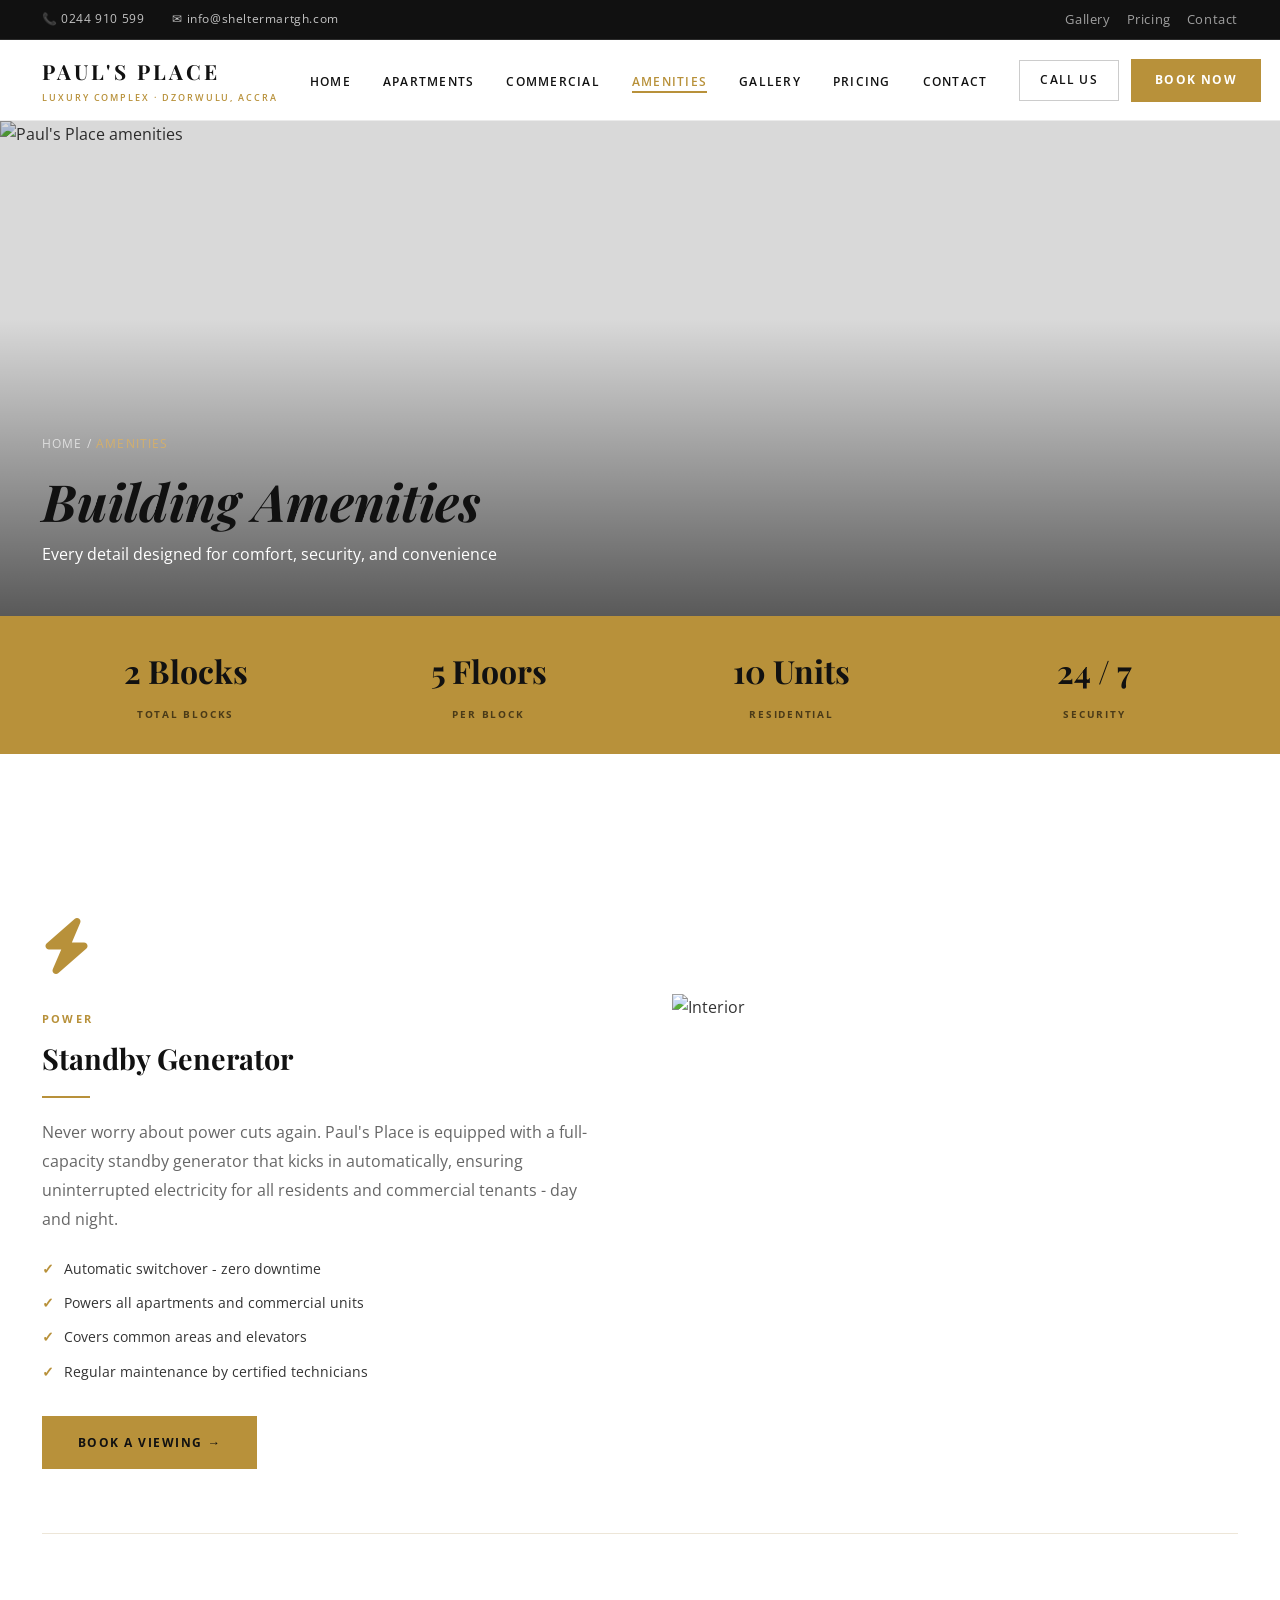
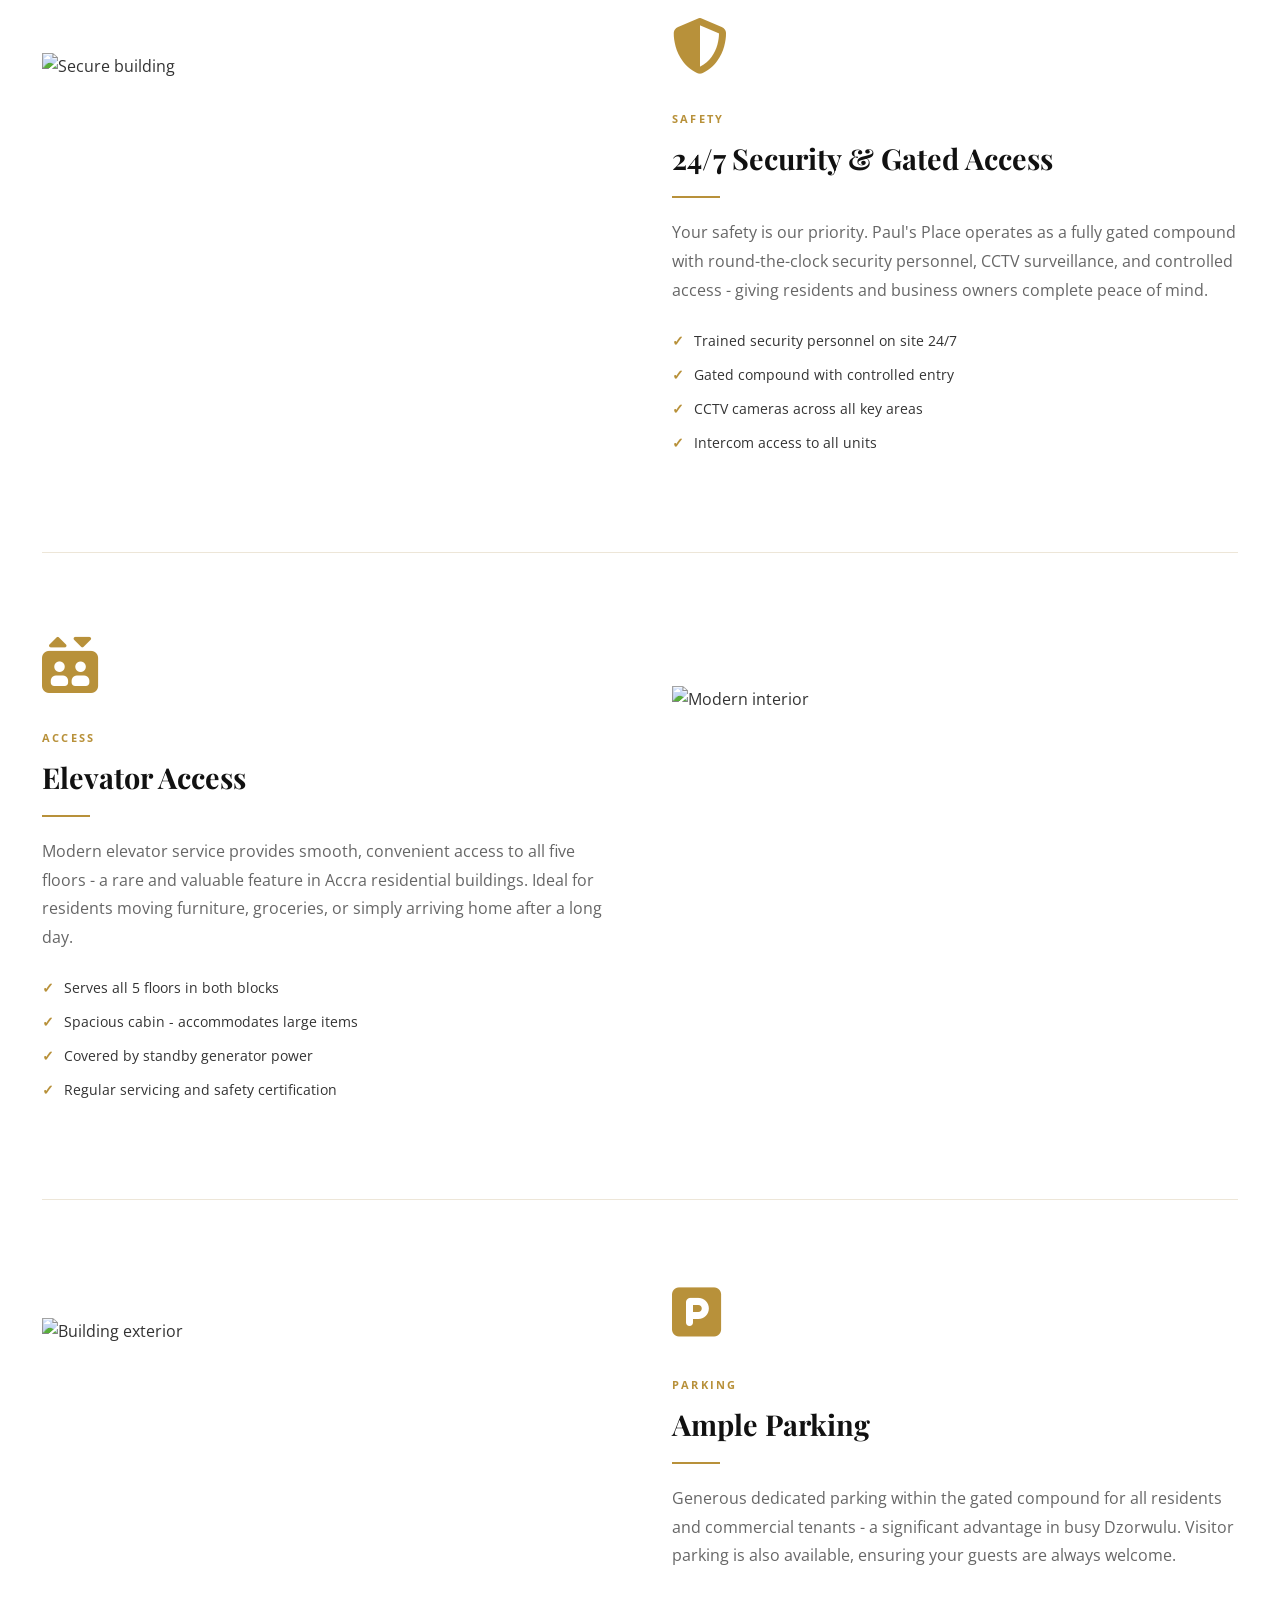
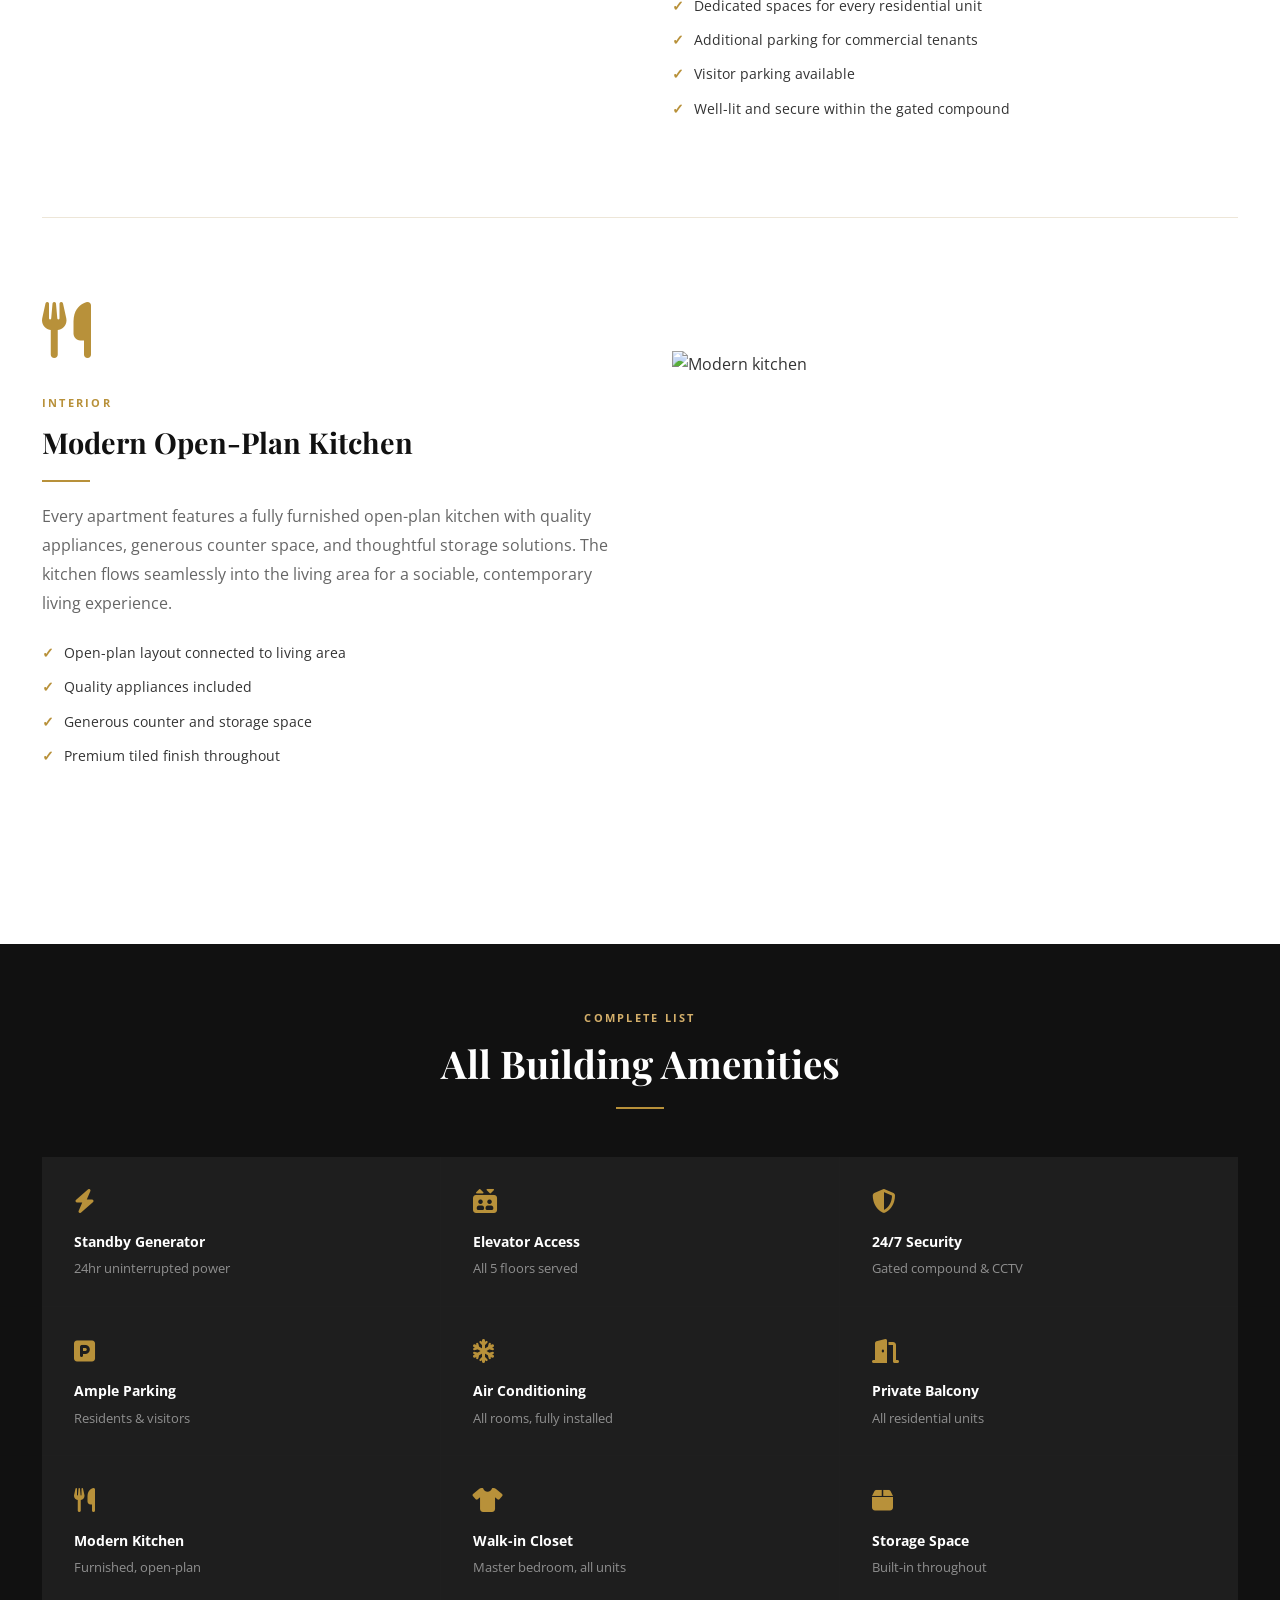
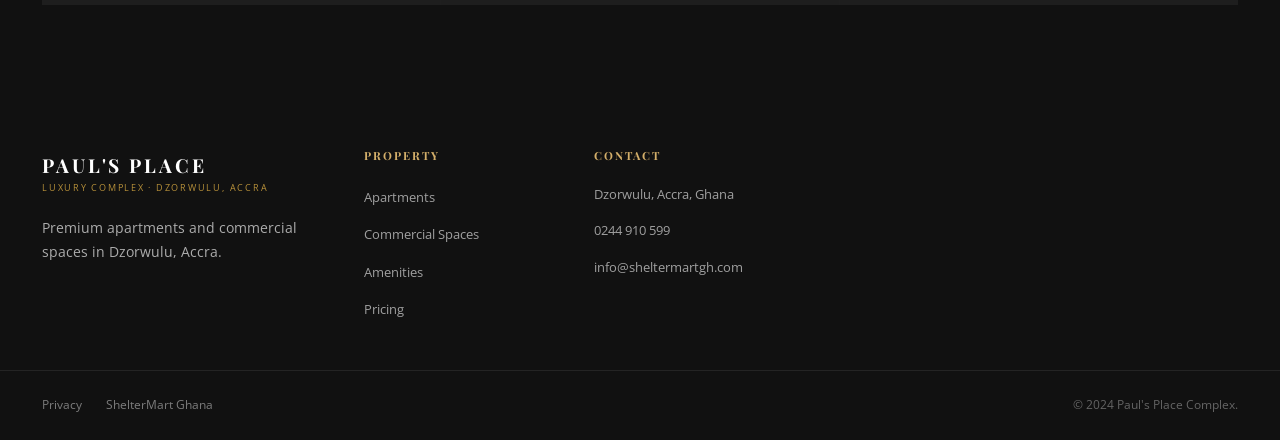
==== commit 9f453296: "Replace all emoji icons with Font Awesome 6 icons site-wide - Add FA 6.5.2 CDN to index.html and ame" ====
--- a/pages/amenities.html
+++ b/pages/amenities.html
@@ -1,13 +1,14 @@
-<!DOCTYPE html>
+﻿<!DOCTYPE html>
 <html lang="en">
 <head>
   <meta charset="UTF-8" />
   <meta name="viewport" content="width=device-width, initial-scale=1.0" />
-  <title>Amenities — Paul's Place | Dzorwulu, Accra</title>
+  <title>Amenities - Paul's Place | Dzorwulu, Accra</title>
   <meta name="description" content="Paul's Place building amenities: standby generator, elevator, 24/7 security, ample parking, air conditioning, balconies and premium finishes in Dzorwulu, Accra." />
   <link rel="preconnect" href="https://fonts.googleapis.com" />
   <link rel="preconnect" href="https://fonts.gstatic.com" crossorigin />
   <link href="https://fonts.googleapis.com/css2?family=Playfair+Display:ital,wght@0,400;0,600;0,700;1,400;1,700&family=Open+Sans:wght@300;400;600;700&display=swap" rel="stylesheet" />
+  <link rel="stylesheet" href="https://cdnjs.cloudflare.com/ajax/libs/font-awesome/6.5.2/css/all.min.css" />
   <link rel="stylesheet" href="../css/styles.css" />
   <style>
     .page-hero{position:relative;height:55vh;min-height:380px;overflow:hidden;display:flex;align-items:flex-end}
@@ -20,7 +21,7 @@
     .amenity-full{display:grid;grid-template-columns:1fr 1fr;gap:4rem;align-items:center;padding:4rem 0;border-bottom:1px solid var(--cream-2)}
     .amenity-full:last-child{border-bottom:none}
     .amenity-full.reverse{direction:rtl}.amenity-full.reverse>*{direction:ltr}
-    .amenity-icon-large{font-size:3.5rem;margin-bottom:1rem}
+    .amenity-icon-large{font-size:3.5rem;margin-bottom:1rem;color:var(--gold)}
     .checklist{display:flex;flex-direction:column;gap:.6rem;margin:1.5rem 0 2rem}
     .checklist li{display:flex;align-items:flex-start;gap:.6rem;font-size:.9rem;color:var(--text)}
     .checklist li::before{content:'✓';color:var(--gold);font-weight:700;flex-shrink:0}
@@ -79,12 +80,12 @@
 
     <div class="amenity-full reveal">
       <div>
-        <div class="amenity-icon-large">⚡</div>
+        <div class="amenity-icon-large"><i class="fa-solid fa-bolt"></i></div>
         <span class="section-eyebrow">Power</span>
         <h2 style="font-family:'Playfair Display',serif;font-size:1.8rem;margin-bottom:.75rem">Standby Generator</h2>
         <div class="divider"></div>
-        <p style="color:var(--text-light);line-height:1.8">Never worry about power cuts again. Paul's Place is equipped with a full-capacity standby generator that kicks in automatically, ensuring uninterrupted electricity for all residents and commercial tenants — day and night.</p>
-        <ul class="checklist"><li>Automatic switchover — zero downtime</li><li>Powers all apartments and commercial units</li><li>Covers common areas and elevators</li><li>Regular maintenance by certified technicians</li></ul>
+        <p style="color:var(--text-light);line-height:1.8">Never worry about power cuts again. Paul's Place is equipped with a full-capacity standby generator that kicks in automatically, ensuring uninterrupted electricity for all residents and commercial tenants - day and night.</p>
+        <ul class="checklist"><li>Automatic switchover - zero downtime</li><li>Powers all apartments and commercial units</li><li>Covers common areas and elevators</li><li>Regular maintenance by certified technicians</li></ul>
         <a href="booking.html" class="btn-primary">Book a Viewing →</a>
       </div>
       <div>
@@ -94,11 +95,11 @@
 
     <div class="amenity-full reverse reveal">
       <div>
-        <div class="amenity-icon-large">🔒</div>
+        <div class="amenity-icon-large"><i class="fa-solid fa-shield-halved"></i></div>
         <span class="section-eyebrow">Safety</span>
         <h2 style="font-family:'Playfair Display',serif;font-size:1.8rem;margin-bottom:.75rem">24/7 Security &amp; Gated Access</h2>
         <div class="divider"></div>
-        <p style="color:var(--text-light);line-height:1.8">Your safety is our priority. Paul's Place operates as a fully gated compound with round-the-clock security personnel, CCTV surveillance, and controlled access — giving residents and business owners complete peace of mind.</p>
+        <p style="color:var(--text-light);line-height:1.8">Your safety is our priority. Paul's Place operates as a fully gated compound with round-the-clock security personnel, CCTV surveillance, and controlled access - giving residents and business owners complete peace of mind.</p>
         <ul class="checklist"><li>Trained security personnel on site 24/7</li><li>Gated compound with controlled entry</li><li>CCTV cameras across all key areas</li><li>Intercom access to all units</li></ul>
       </div>
       <div>
@@ -108,12 +109,12 @@
 
     <div class="amenity-full reveal">
       <div>
-        <div class="amenity-icon-large">🛗</div>
+        <div class="amenity-icon-large"><i class="fa-solid fa-elevator"></i></div>
         <span class="section-eyebrow">Access</span>
         <h2 style="font-family:'Playfair Display',serif;font-size:1.8rem;margin-bottom:.75rem">Elevator Access</h2>
         <div class="divider"></div>
-        <p style="color:var(--text-light);line-height:1.8">Modern elevator service provides smooth, convenient access to all five floors — a rare and valuable feature in Accra residential buildings. Ideal for residents moving furniture, groceries, or simply arriving home after a long day.</p>
-        <ul class="checklist"><li>Serves all 5 floors in both blocks</li><li>Spacious cabin — accommodates large items</li><li>Covered by standby generator power</li><li>Regular servicing and safety certification</li></ul>
+        <p style="color:var(--text-light);line-height:1.8">Modern elevator service provides smooth, convenient access to all five floors - a rare and valuable feature in Accra residential buildings. Ideal for residents moving furniture, groceries, or simply arriving home after a long day.</p>
+        <ul class="checklist"><li>Serves all 5 floors in both blocks</li><li>Spacious cabin - accommodates large items</li><li>Covered by standby generator power</li><li>Regular servicing and safety certification</li></ul>
       </div>
       <div>
         <img src="http://sheltermartgh.com/storage/two-bedroom-apartments-for-rent-at-dzorwulu-1/photo-21-2025-12-03-15-37-06.jpg" alt="Modern interior" loading="lazy" style="width:100%;height:380px;object-fit:cover" />
@@ -122,11 +123,11 @@
 
     <div class="amenity-full reverse reveal">
       <div>
-        <div class="amenity-icon-large">🅿</div>
+        <div class="amenity-icon-large"><i class="fa-solid fa-square-parking"></i></div>
         <span class="section-eyebrow">Parking</span>
         <h2 style="font-family:'Playfair Display',serif;font-size:1.8rem;margin-bottom:.75rem">Ample Parking</h2>
         <div class="divider"></div>
-        <p style="color:var(--text-light);line-height:1.8">Generous dedicated parking within the gated compound for all residents and commercial tenants — a significant advantage in busy Dzorwulu. Visitor parking is also available, ensuring your guests are always welcome.</p>
+        <p style="color:var(--text-light);line-height:1.8">Generous dedicated parking within the gated compound for all residents and commercial tenants - a significant advantage in busy Dzorwulu. Visitor parking is also available, ensuring your guests are always welcome.</p>
         <ul class="checklist"><li>Dedicated spaces for every residential unit</li><li>Additional parking for commercial tenants</li><li>Visitor parking available</li><li>Well-lit and secure within the gated compound</li></ul>
       </div>
       <div>
@@ -136,7 +137,7 @@
 
     <div class="amenity-full reveal">
       <div>
-        <div class="amenity-icon-large">🍳</div>
+        <div class="amenity-icon-large"><i class="fa-solid fa-utensils"></i></div>
         <span class="section-eyebrow">Interior</span>
         <h2 style="font-family:'Playfair Display',serif;font-size:1.8rem;margin-bottom:.75rem">Modern Open-Plan Kitchen</h2>
         <div class="divider"></div>
@@ -160,15 +161,15 @@
       <div class="divider divider-center"></div>
     </div>
     <div class="amenities-bottom-grid reveal" style="display:grid;grid-template-columns:repeat(3,1fr);gap:1px;background:rgba(255,255,255,.06)">
-      <div style="background:var(--dark-2);padding:1.5rem 2rem"><span style="font-size:1.5rem;display:block;margin-bottom:.5rem">⚡</span><strong style="color:#fff;font-size:.9rem;display:block">Standby Generator</strong><span style="font-size:.8rem;color:rgba(255,255,255,.5)">24hr uninterrupted power</span></div>
-      <div style="background:var(--dark-2);padding:1.5rem 2rem"><span style="font-size:1.5rem;display:block;margin-bottom:.5rem">🛗</span><strong style="color:#fff;font-size:.9rem;display:block">Elevator Access</strong><span style="font-size:.8rem;color:rgba(255,255,255,.5)">All 5 floors served</span></div>
-      <div style="background:var(--dark-2);padding:1.5rem 2rem"><span style="font-size:1.5rem;display:block;margin-bottom:.5rem">🔒</span><strong style="color:#fff;font-size:.9rem;display:block">24/7 Security</strong><span style="font-size:.8rem;color:rgba(255,255,255,.5)">Gated compound &amp; CCTV</span></div>
-      <div style="background:var(--dark-2);padding:1.5rem 2rem"><span style="font-size:1.5rem;display:block;margin-bottom:.5rem">🅿</span><strong style="color:#fff;font-size:.9rem;display:block">Ample Parking</strong><span style="font-size:.8rem;color:rgba(255,255,255,.5)">Residents &amp; visitors</span></div>
-      <div style="background:var(--dark-2);padding:1.5rem 2rem"><span style="font-size:1.5rem;display:block;margin-bottom:.5rem">❄</span><strong style="color:#fff;font-size:.9rem;display:block">Air Conditioning</strong><span style="font-size:.8rem;color:rgba(255,255,255,.5)">All rooms, fully installed</span></div>
-      <div style="background:var(--dark-2);padding:1.5rem 2rem"><span style="font-size:1.5rem;display:block;margin-bottom:.5rem">🪟</span><strong style="color:#fff;font-size:.9rem;display:block">Private Balcony</strong><span style="font-size:.8rem;color:rgba(255,255,255,.5)">All residential units</span></div>
-      <div style="background:var(--dark-2);padding:1.5rem 2rem"><span style="font-size:1.5rem;display:block;margin-bottom:.5rem">🍳</span><strong style="color:#fff;font-size:.9rem;display:block">Modern Kitchen</strong><span style="font-size:.8rem;color:rgba(255,255,255,.5)">Furnished, open-plan</span></div>
-      <div style="background:var(--dark-2);padding:1.5rem 2rem"><span style="font-size:1.5rem;display:block;margin-bottom:.5rem">👔</span><strong style="color:#fff;font-size:.9rem;display:block">Walk-in Closet</strong><span style="font-size:.8rem;color:rgba(255,255,255,.5)">Master bedroom, all units</span></div>
-      <div style="background:var(--dark-2);padding:1.5rem 2rem"><span style="font-size:1.5rem;display:block;margin-bottom:.5rem">📦</span><strong style="color:#fff;font-size:.9rem;display:block">Storage Space</strong><span style="font-size:.8rem;color:rgba(255,255,255,.5)">Built-in throughout</span></div>
+      <div style="background:var(--dark-2);padding:1.5rem 2rem"><span style="font-size:1.5rem;display:block;margin-bottom:.5rem;color:var(--gold)"><i class="fa-solid fa-bolt"></i></span><strong style="color:#fff;font-size:.9rem;display:block">Standby Generator</strong><span style="font-size:.8rem;color:rgba(255,255,255,.5)">24hr uninterrupted power</span></div>
+      <div style="background:var(--dark-2);padding:1.5rem 2rem"><span style="font-size:1.5rem;display:block;margin-bottom:.5rem;color:var(--gold)"><i class="fa-solid fa-elevator"></i></span><strong style="color:#fff;font-size:.9rem;display:block">Elevator Access</strong><span style="font-size:.8rem;color:rgba(255,255,255,.5)">All 5 floors served</span></div>
+      <div style="background:var(--dark-2);padding:1.5rem 2rem"><span style="font-size:1.5rem;display:block;margin-bottom:.5rem;color:var(--gold)"><i class="fa-solid fa-shield-halved"></i></span><strong style="color:#fff;font-size:.9rem;display:block">24/7 Security</strong><span style="font-size:.8rem;color:rgba(255,255,255,.5)">Gated compound &amp; CCTV</span></div>
+      <div style="background:var(--dark-2);padding:1.5rem 2rem"><span style="font-size:1.5rem;display:block;margin-bottom:.5rem;color:var(--gold)"><i class="fa-solid fa-square-parking"></i></span><strong style="color:#fff;font-size:.9rem;display:block">Ample Parking</strong><span style="font-size:.8rem;color:rgba(255,255,255,.5)">Residents &amp; visitors</span></div>
+      <div style="background:var(--dark-2);padding:1.5rem 2rem"><span style="font-size:1.5rem;display:block;margin-bottom:.5rem;color:var(--gold)"><i class="fa-solid fa-snowflake"></i></span><strong style="color:#fff;font-size:.9rem;display:block">Air Conditioning</strong><span style="font-size:.8rem;color:rgba(255,255,255,.5)">All rooms, fully installed</span></div>
+      <div style="background:var(--dark-2);padding:1.5rem 2rem"><span style="font-size:1.5rem;display:block;margin-bottom:.5rem;color:var(--gold)"><i class="fa-solid fa-door-open"></i></span><strong style="color:#fff;font-size:.9rem;display:block">Private Balcony</strong><span style="font-size:.8rem;color:rgba(255,255,255,.5)">All residential units</span></div>
+      <div style="background:var(--dark-2);padding:1.5rem 2rem"><span style="font-size:1.5rem;display:block;margin-bottom:.5rem;color:var(--gold)"><i class="fa-solid fa-utensils"></i></span><strong style="color:#fff;font-size:.9rem;display:block">Modern Kitchen</strong><span style="font-size:.8rem;color:rgba(255,255,255,.5)">Furnished, open-plan</span></div>
+      <div style="background:var(--dark-2);padding:1.5rem 2rem"><span style="font-size:1.5rem;display:block;margin-bottom:.5rem;color:var(--gold)"><i class="fa-solid fa-shirt"></i></span><strong style="color:#fff;font-size:.9rem;display:block">Walk-in Closet</strong><span style="font-size:.8rem;color:rgba(255,255,255,.5)">Master bedroom, all units</span></div>
+      <div style="background:var(--dark-2);padding:1.5rem 2rem"><span style="font-size:1.5rem;display:block;margin-bottom:.5rem;color:var(--gold)"><i class="fa-solid fa-box"></i></span><strong style="color:#fff;font-size:.9rem;display:block">Storage Space</strong><span style="font-size:.8rem;color:rgba(255,255,255,.5)">Built-in throughout</span></div>
     </div>
   </div>
 </section>
--- a/css/styles.css
+++ b/css/styles.css
@@ -1,4 +1,4 @@
-/* ==============================
+﻿/* ==============================
    PAUL'S PLACE COMPLEX
    Main Stylesheet
    ============================== */
@@ -544,6 +544,7 @@
   justify-content: center;
   flex-shrink: 0;
   font-size: 1rem;
+  color: var(--dark);
 }
 
 .about-feature-text strong {
@@ -1452,7 +1453,7 @@
 }
 
 /* ==============================
-   RESPONSIVE — COMPREHENSIVE
+   RESPONSIVE - COMPREHENSIVE
    ============================== */
 
 /* Prevent ALL horizontal overflow globally */
@@ -1511,7 +1512,7 @@
   .container { padding: 0 1.25rem; }
   .container-wide { padding: 0 1.25rem; }
 
-  /* Top bar — hide on mobile */
+  /* Top bar - hide on mobile */
   .top-bar { display: none; }
 
   /* Navbar */
@@ -1922,6 +1923,7 @@
   font-size: 2rem;
   display: block;
   margin-bottom: 0.85rem;
+  color: var(--gold);
 }
 
 .amenity-icon-item strong {
@@ -2163,7 +2165,7 @@
 .footer-grid-4 { grid-template-columns: 1.5fr 1fr 1fr 1fr !important; }
 
 /* ==============================
-   RESPONSIVE — NEW COMPONENTS
+   RESPONSIVE - NEW COMPONENTS
    ============================== */
 @media (max-width: 1100px) {
   .stat-item { padding: 0.6rem 1.75rem; }
@@ -2221,3 +2223,4 @@
   .footer-grid-4 { grid-template-columns: 1fr !important; }
   .parallax-content { padding: 2rem 1.25rem; }
 }
+
